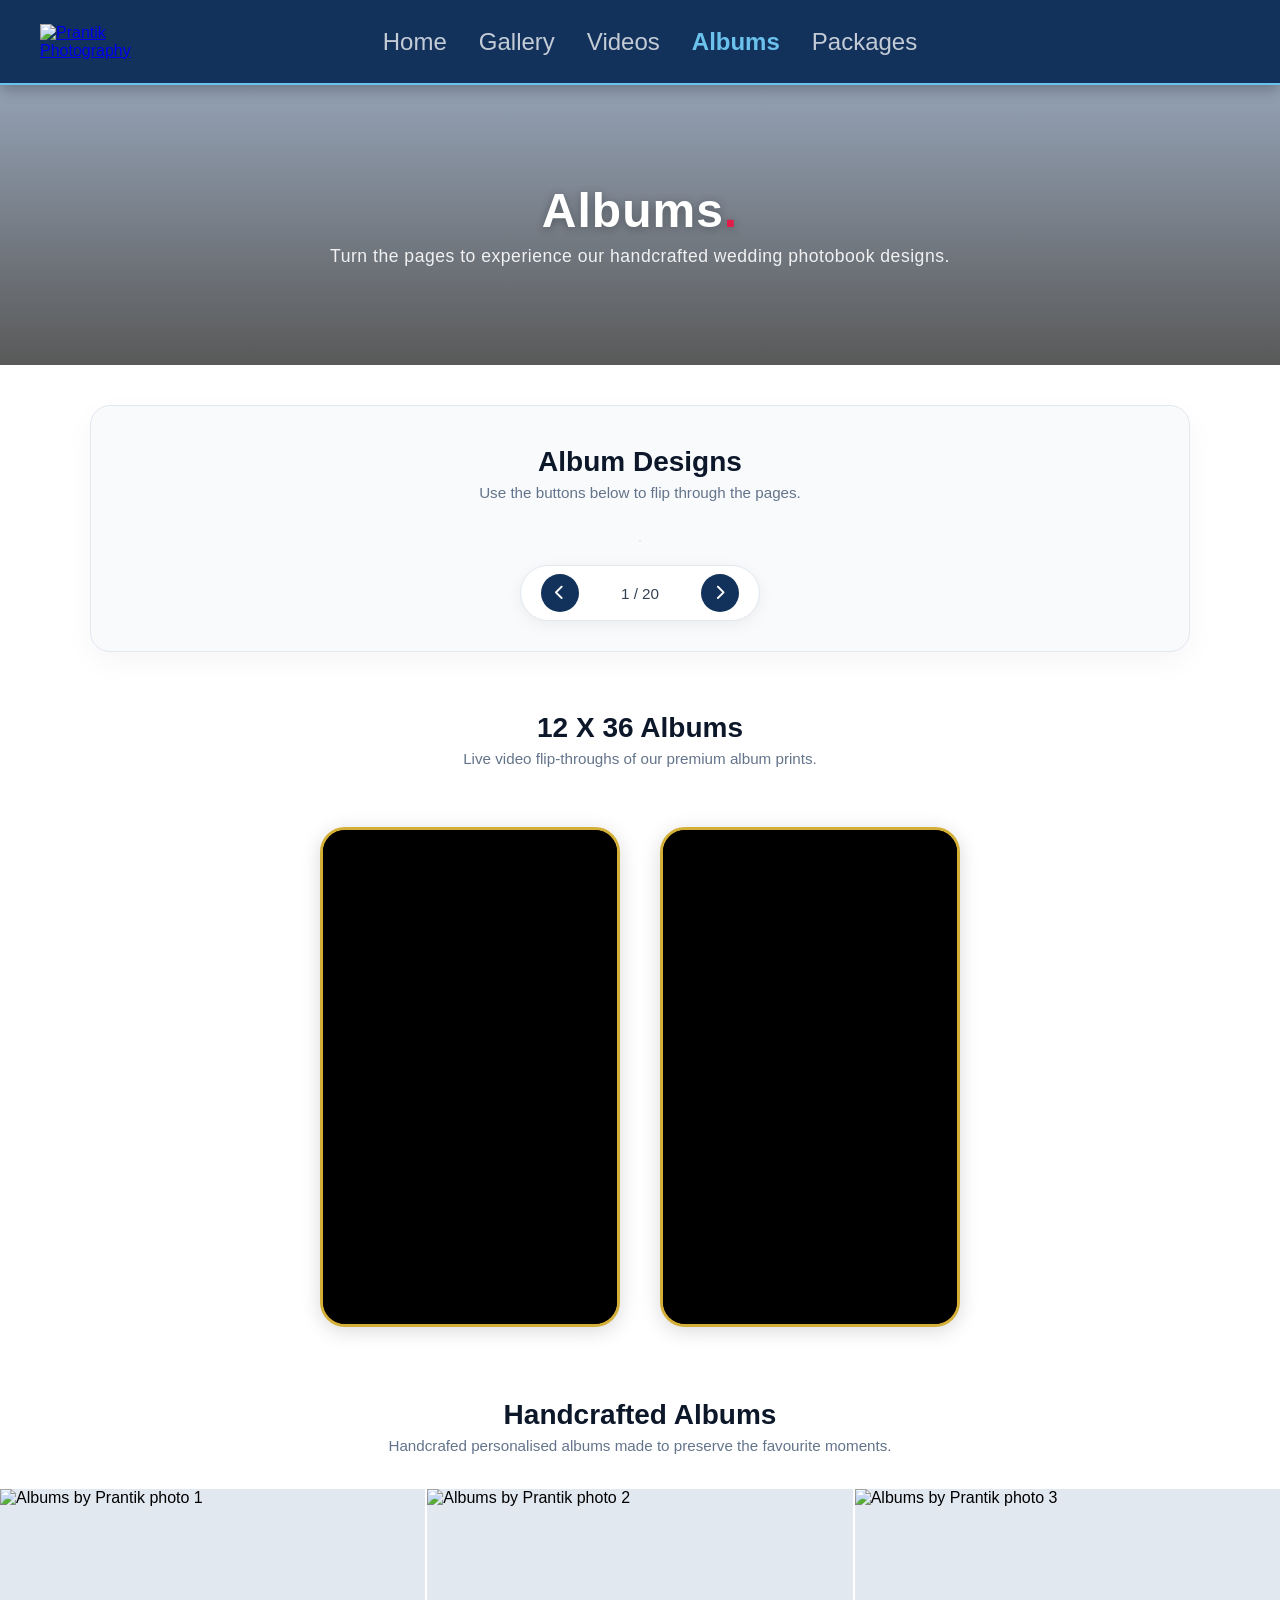
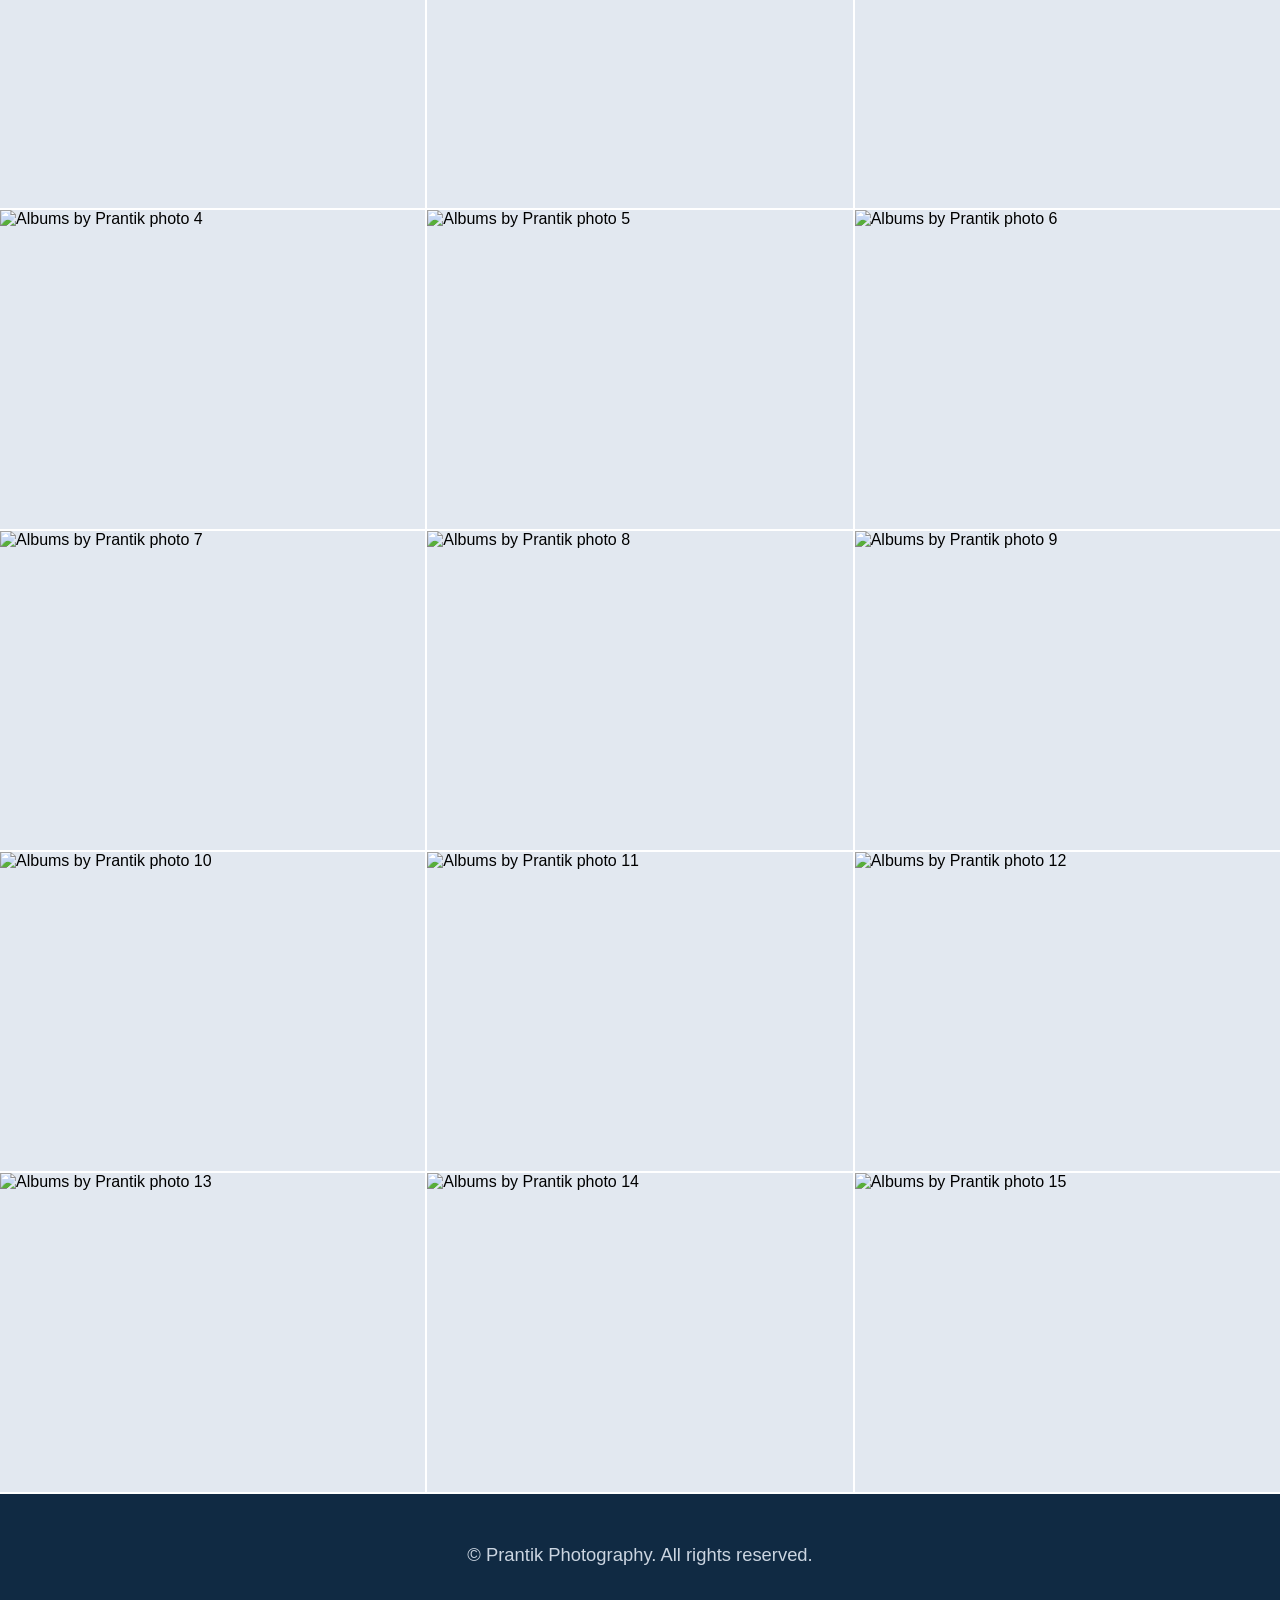
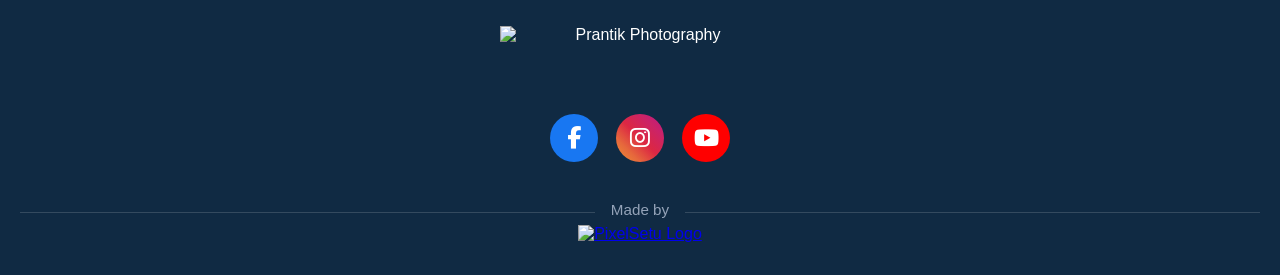
==== albums.html @ 38bc2f65 "Add files via upload" ====
<!DOCTYPE html>
<html lang="en">

<head>
    <meta charset="UTF-8">
    <meta name="viewport" content="width=device-width, initial-scale=1.0">

    <!-- Chrome, Firefox OS and Opera Theme Color -->
    <meta name="theme-color" content="#12315b">

    <!-- Safari / iOS Status Bar Theme Color -->
    <meta name="apple-mobile-web-app-status-bar-style" content="black-translucent">

    <title>Albums - Prantik Photography</title>

    <!-- External Stylesheet -->
    <link rel="stylesheet" href="style.css">

    <!-- Font Awesome for Icons -->
    <link rel="stylesheet" href="https://cdnjs.cloudflare.com/ajax/libs/font-awesome/6.5.1/css/all.min.css">

    <!-- SF Pro Display & Text Web Fonts -->
    <link rel="stylesheet" href="https://fonts.cdnfonts.com/css/sf-pro-display">

    <!-- Google Font: Cormorant Garamond -->
    <link rel="preconnect" href="https://fonts.googleapis.com">
    <link rel="preconnect" href="https://fonts.gstatic.com" crossorigin>
    <link href="https://fonts.googleapis.com/css2?family=Cormorant+Garamond:ital,wght@0,400;0,600;1,400;1,600&display=swap" rel="stylesheet">

    <!-- StPageFlip Library for Realistic 3D Page Turn -->
    <script src="https://cdn.jsdelivr.net/npm/page-flip@2.0.7/dist/js/page-flip.browser.js"></script>

    <style>
        /* HERO SECTION FOR ALBUMS PAGE */
        .albums-hero-section {
            position: relative;
            width: 100%;
            height: 280px;
            background: url('https://ik.imagekit.io/2u47biiyv/ppimages/albums-hero.jpg') center center / cover no-repeat;
            display: flex;
            align-items: center;
            justify-content: center;
            text-align: center;
        }

        .albums-hero-overlay {
            position: absolute;
            inset: 0;
            background: linear-gradient(180deg, rgba(18, 49, 91, 0.45) 0%, rgba(0, 0, 0, 0.65) 100%);
            z-index: 1;
        }

        .albums-hero-content {
            position: relative;
            z-index: 2;
            color: #ffffff;
            padding: 0 20px;
        }

        .albums-hero-title {
            font-family: -apple-system, BlinkMacSystemFont, "SF Pro Display", "SF Pro Text", "Segoe UI", Roboto, sans-serif;
            font-size: 3rem;
            font-weight: 600;
            margin: 0 0 8px 0;
            letter-spacing: 1px;
            text-shadow: 0 2px 10px rgba(0, 0, 0, 0.3);
        }

        .albums-hero-title span {
            color: #e11d48;
        }

        .albums-hero-subtitle {
            font-family: -apple-system, BlinkMacSystemFont, 'SF Pro Display', sans-serif;
            font-size: 1.1rem;
            font-weight: 300;
            margin: 0;
            opacity: 0.9;
            letter-spacing: 0.5px;
        }

        /* ALBUMS MAIN PAGE SECTION */
        .albums-page-section {
            width: 100%;
            background-color: #ffffff;
            padding: 40px 24px 2px 24px;
            min-height: calc(100vh - 85px - 280px);
        }

        .albums-page-container {
            max-width: 1100px;
            margin: 0 auto;
        }

        /* SECTION HEADERS */
        .section-subheading {
            text-align: center;
            margin-bottom: 28px;
        }

        .section-subheading h2 {
            font-size: 1.75rem;
            font-weight: 600;
            color: #0d172a;
            margin-bottom: 6px;
        }

        .section-subheading p {
            color: #64748b;
            font-size: 0.95rem;
        }

        /* =========================
           INTERACTIVE 3D FLIPBOOK
        ========================= */
        .flipbook-wrapper {
            width: 100%;
            background-color: #f8fafc;
            border: 1px solid #e2e8f0;
            border-radius: 20px;
            padding: 40px 20px 30px 20px;
            display: flex;
            flex-direction: column;
            align-items: center;
            justify-content: center;
            margin-bottom: 60px;
            box-shadow: 0 10px 30px rgba(0, 0, 0, 0.04);
        }

        .flipbook-container {
            position: relative;
            width: 100%;
            display: flex;
            justify-content: center;
            align-items: center;
        }

        .flip-book {
            box-shadow: 0 18px 40px rgba(0, 0, 0, 0.22), 0 0 0 1px rgba(0, 0, 0, 0.06);
            background: #ffffff;
            border-radius: 4px;
            overflow: hidden;
        }

        .page {
            background-color: #ffffff;
            overflow: hidden;
            display: flex;
            align-items: center;
            justify-content: center;
        }

        /* Two consecutive .page elements share this one image as an open spread. */
        .spread-half {
            width: 100%;
            height: 100%;
            background-repeat: no-repeat;
            background-size: 200% 100%;
            user-select: none;
            -webkit-user-drag: none;
            display: block;
        }

        .spread-half--left {
            background-position: left center;
        }

        .spread-half--right {
            background-position: right center;
        }

        /* Center Book Spine Shadow */
        .page.--right {
            box-shadow: inset 16px 0 20px -10px rgba(0, 0, 0, 0.25);
        }

        .page.--left {
            box-shadow: inset -16px 0 20px -10px rgba(0, 0, 0, 0.25);
        }

        /* Controls Bar */
        .flipbook-controls {
            margin-top: 24px;
            display: flex;
            align-items: center;
            gap: 16px;
            background-color: #ffffff;
            padding: 8px 20px;
            border-radius: 50px;
            box-shadow: 0 4px 15px rgba(0, 0, 0, 0.06);
            border: 1px solid #e2e8f0;
        }

        .flip-btn {
            background-color: #12315b;
            color: #ffffff;
            border: none;
            width: 38px;
            height: 38px;
            border-radius: 50%;
            display: flex;
            align-items: center;
            justify-content: center;
            font-size: 0.95rem;
            cursor: pointer;
            transition: all 0.25s ease;
        }

        .flip-btn:hover {
            background-color: #1a427a;
            transform: scale(1.06);
        }

        .page-counter {
            font-family: -apple-system, BlinkMacSystemFont, "SF Pro Text", sans-serif;
            font-size: 0.95rem;
            font-weight: 500;
            color: #334155;
            min-width: 90px;
            text-align: center;
        }

        .flip-hint {
            margin-top: 10px;
            font-family: -apple-system, BlinkMacSystemFont, "SF Pro Text", sans-serif;
            font-size: 0.85rem;
            color: #94a3b8;
            letter-spacing: 0.3px;
        }

        /* =========================
           SHORTS SHOWCASE GRID
        ========================= */
        .shorts-container {
            max-width: 850px;
            margin: 0 auto;
        }

        /* Keep each heading block centered between the content above and below it. */
        .flipbook-wrapper .section-subheading {
            margin-bottom: 40px;
        }

        .shorts-container .section-subheading {
            margin-bottom: 60px;
        }

        .shorts-grid {
            display: grid;
            grid-template-columns: repeat(2, 300px);
            gap: 40px;
            justify-content: center;
            justify-items: center;
        }

        .shorts-card {
            background-color: #000000;
            border: 3px solid #d4af37;
            border-radius: 25px;
            height: 500px;
            width: 300px;
            overflow: hidden;
            box-shadow: 0 4px 20px rgba(0, 0, 0, 0.15);
            display: flex;
            flex-direction: column;
        }

        .shorts-embed-wrapper {
            position: relative;
            width: 100%;
            padding-top: 177.77%; /* 9:16 Aspect Ratio */
            background-color: #000000;
        }

        .shorts-embed-wrapper iframe {
            position: absolute;
            top: 0;
            left: 0;
            width: 100%;
            height: 100%;
            border: 0;
            transform: scale(1);
            transform-origin: center;
        }

        .shorts-info {
            padding: 16px 20px;
            background-color: #12315b;
            color: #ffffff;
            text-align: center;
        }

        .shorts-info h3 {
            font-size: 1.15rem;
            font-weight: 600;
            margin-bottom: 4px;
            color: #ffffff;
        }

        .shorts-info p {
            font-size: 0.9rem;
            color: rgba(255, 255, 255, 0.75);
            margin: 0;
        }

        /* =========================
           ALBUM PHOTO GALLERY
        ========================= */
        .album-gallery-section {
            width: 100vw;
            margin: 72px calc(50% - 50vw) 0;
        }

        .album-gallery-section .section-subheading {
            margin-bottom: 35px;
        }

        .album-gallery-grid {
            display: grid;
            grid-template-columns: repeat(3, minmax(0, 1fr));
            gap: 2px;
        }

        .album-gallery-item {
            aspect-ratio: 4 / 3;
            overflow: hidden;
            background: #e2e8f0;
        }

        .album-gallery-item img {
            display: block;
            width: 100%;
            height: 100%;
            object-fit: cover;
            transition: transform 0.3s ease;
        }

        .album-gallery-item:hover img {
            transform: scale(1.04);
        }

        /* MOBILE RESPONSIVE */
        @media (max-width: 600px) {
            .albums-hero-section {
                height: 160px;
            }

            .albums-hero-title {
                font-size: 2.2rem;
            }

            .albums-hero-subtitle {
                font-size: 0.95rem;
            }

            .albums-page-section {
                padding: 20px 12px 2px 12px;
            }

            .flipbook-wrapper {
                padding: 24px 8px 20px 8px;
                margin-bottom: 40px;
            }

            .flipbook-wrapper .section-subheading {
                margin-bottom: 24px;
            }

            .section-subheading h2 {
                font-size: 1.4rem;
            }

            .shorts-grid {
                grid-template-columns: repeat(2, minmax(0, 1fr));
                gap: 12px;
            }

            .shorts-card {
                width: 100%;
                height: auto;
            }

            .shorts-container .section-subheading {
                margin-bottom: 40px;
            }

            .album-gallery-section {
                margin-top: 48px;
            }

            .album-gallery-section .section-subheading {
                margin-bottom: 48px;
            }

            .album-gallery-grid {
                grid-template-columns: repeat(2, minmax(0, 1fr));
                gap: 2px;
            }

            .album-gallery-item:nth-child(15) {
                display: none;
            }
        }
    </style>
</head>

<body>

    <!-- =========================
         TOP BAR
    ========================= -->

    <header class="top-bar">
        <div class="top-bar-content">
            <a href="index.html">
                <img src="https://ik.imagekit.io/2u47biiyv/ppimages/logo.png" alt="Prantik Photography" class="top-logo">
            </a>

            <nav class="nav-links">
                <a href="index.html" class="nav-item">Home</a>
                <a href="gallery.html" class="nav-item">Gallery</a>
                <a href="videos.html" class="nav-item">Videos</a>
                <a href="albums.html" class="nav-item active">Albums</a>
                <a href="packages.html" class="nav-item">Packages</a>
            </nav>
        </div>
    </header>


    <!-- =========================
         ALBUMS HERO SECTION
    ========================= -->

    <section class="albums-hero-section">
        <div class="albums-hero-overlay"></div>
        <div class="albums-hero-content">
            <h1 class="albums-hero-title">Albums<span>.</span></h1>
            <p class="albums-hero-subtitle">Turn the pages to experience our handcrafted wedding photobook designs.</p>
        </div>
    </section>


    <!-- =========================
         ALBUMS PAGE CONTENT
    ========================= -->

    <main class="albums-page-section">
        <div class="albums-page-container">

            <!-- 1. 3D INTERACTIVE FLIPBOOK -->
            <div class="flipbook-wrapper">
                <div class="section-subheading">
                    <h2>Album Designs</h2>
                    <p>Use the buttons below to flip through the pages.</p>
                </div>

                <div class="flipbook-container">
                    <div id="flipbook" class="flip-book">

                        <!-- Spread pages are created in pairs by the script below. -->

                    </div>
                </div>

                <!-- Flip Controls -->
                <div class="flipbook-controls">
                    <button id="prevBtn" class="flip-btn" aria-label="Previous Page">
                        <i class="fas fa-chevron-left"></i>
                    </button>
                    <span id="pageCounter" class="page-counter">1 / 20</span>
                    <button id="nextBtn" class="flip-btn" aria-label="Next Page">
                        <i class="fas fa-chevron-right"></i>
                    </button>
                </div>
            </div>


            <!-- 2. YOUTUBE SHORTS SHOWCASE -->
            <div class="shorts-container">
                <div class="section-subheading">
                    <h2>12 X 36 Albums</h2>
                    <p>Live video flip-throughs of our premium album prints.</p>
                </div>

                <div class="shorts-grid">

                    <!-- YouTube Shorts Embed 1 -->
                    <div class="shorts-card">
                        <div class="shorts-embed-wrapper">
                            <iframe src="https://www.youtube.com/embed/CDen4nykiBQ" title="Wedding Album Showcase 1" allow="accelerometer; autoplay; clipboard-write; encrypted-media; gyroscope; picture-in-picture" allowfullscreen></iframe>
                        </div>
                    </div>

                    <!-- YouTube Shorts Embed 2 -->
                    <div class="shorts-card">
                        <div class="shorts-embed-wrapper">
                            <iframe src="https://www.youtube.com/embed/ehAjDp6_5-o" title="Wedding Album Showcase 2" allow="accelerometer; autoplay; clipboard-write; encrypted-media; gyroscope; picture-in-picture" allowfullscreen></iframe>
                        </div>
                    </div>

                </div>
            </div>

            <!-- 3. ALBUM PHOTO GALLERY -->
            <section class="album-gallery-section" aria-labelledby="albumGalleryTitle">
                <div class="section-subheading">
                    <h2 id="albumGalleryTitle">Handcrafted Albums</h2>
                    <p>Handcrafed personalised albums made to preserve the favourite moments.</p>
                </div>

                <div class="album-gallery-grid">
                    <div class="album-gallery-item"><img src="https://ik.imagekit.io/2u47biiyv/ppimages/album1.jpg" alt="Albums by Prantik photo 1" loading="lazy"></div>
                    <div class="album-gallery-item"><img src="https://ik.imagekit.io/2u47biiyv/ppimages/album2.jpg" alt="Albums by Prantik photo 2" loading="lazy"></div>
                    <div class="album-gallery-item"><img src="https://ik.imagekit.io/2u47biiyv/ppimages/album3.jpg" alt="Albums by Prantik photo 3" loading="lazy"></div>
                    <div class="album-gallery-item"><img src="https://ik.imagekit.io/2u47biiyv/ppimages/album4.jpg" alt="Albums by Prantik photo 4" loading="lazy"></div>
                    <div class="album-gallery-item"><img src="https://ik.imagekit.io/2u47biiyv/ppimages/album5.jpg" alt="Albums by Prantik photo 5" loading="lazy"></div>
                    <div class="album-gallery-item"><img src="https://ik.imagekit.io/2u47biiyv/ppimages/album6.jpg" alt="Albums by Prantik photo 6" loading="lazy"></div>
                    <div class="album-gallery-item"><img src="https://ik.imagekit.io/2u47biiyv/ppimages/album7.jpg" alt="Albums by Prantik photo 7" loading="lazy"></div>
                    <div class="album-gallery-item"><img src="https://ik.imagekit.io/2u47biiyv/ppimages/album8.jpg" alt="Albums by Prantik photo 8" loading="lazy"></div>
                    <div class="album-gallery-item"><img src="https://ik.imagekit.io/2u47biiyv/ppimages/album9.jpg" alt="Albums by Prantik photo 9" loading="lazy"></div>
                    <div class="album-gallery-item"><img src="https://ik.imagekit.io/2u47biiyv/ppimages/album10.jpg" alt="Albums by Prantik photo 10" loading="lazy"></div>
                    <div class="album-gallery-item"><img src="https://ik.imagekit.io/2u47biiyv/ppimages/album11.jpg" alt="Albums by Prantik photo 11" loading="lazy"></div>
                    <div class="album-gallery-item"><img src="https://ik.imagekit.io/2u47biiyv/ppimages/album12.jpg" alt="Albums by Prantik photo 12" loading="lazy"></div>
                    <div class="album-gallery-item"><img src="https://ik.imagekit.io/2u47biiyv/ppimages/album13.jpg" alt="Albums by Prantik photo 13" loading="lazy"></div>
                    <div class="album-gallery-item"><img src="https://ik.imagekit.io/2u47biiyv/ppimages/album14.jpg" alt="Albums by Prantik photo 14" loading="lazy"></div>
                    <div class="album-gallery-item"><img src="https://ik.imagekit.io/2u47biiyv/ppimages/album15.jpg" alt="Albums by Prantik photo 15" loading="lazy"></div>
                </div>
            </section>

        </div>
    </main>


    <!-- =========================
         FOOTER SECTION
    ========================= -->

    <footer class="site-footer">
        <p class="footer-copyright">&copy; Prantik Photography. All rights reserved.</p>

        <img src="https://ik.imagekit.io/2u47biiyv/ppimages/logo.png" alt="Prantik Photography" class="footer-logo">

        <div class="footer-socials">
            <a href="https://www.facebook.com/prantik2022" class="social-icon facebook" target="_blank" rel="noopener noreferrer">
                <i class="fab fa-facebook-f"></i>
            </a>
            <a href="https://www.instagram.com/prantik.photography" class="social-icon instagram" target="_blank" rel="noopener noreferrer">
                <i class="fab fa-instagram"></i>
            </a>
            <a href="https://youtube.com/@prantikphotography" class="social-icon youtube" target="_blank" rel="noopener noreferrer">
                <i class="fab fa-youtube"></i>
            </a>
        </div>

        <div class="pixelsetu-credit">
            <span class="credit-text">Made by</span>
            <a href="https://pixelsetu.com" target="_blank" rel="noopener noreferrer">
                <img src="https://ik.imagekit.io/2u47biiyv/ppimages/pixelsetu-logo.png" alt="PixelSetu Logo" class="credit-logo">
            </a>
        </div>
    </footer>


    <!-- =========================
         PAGE FLIP SCRIPT (FULL SPREAD START)
    ========================= -->

    <script>
        document.addEventListener('DOMContentLoaded', () => {
            const flipBookElement = document.getElementById('flipbook');
            const prevBtn = document.getElementById('prevBtn');
            const nextBtn = document.getElementById('nextBtn');
            const pageCounter = document.getElementById('pageCounter');
            const albumImages = Array.from({ length: 20 }, (_, index) =>
                `https://ik.imagekit.io/2u47biiyv/ppimages/album-page${index + 1}.jpg`
            );

            // Each panoramic image becomes two physical flip-book pages. The shared
            // 200%-wide background preserves the image as one uninterrupted spread.
            albumImages.forEach((imagePath, index) => {
                ['left', 'right'].forEach((side) => {
                    const page = document.createElement('div');
                    page.className = 'page';
                    page.dataset.density = 'hard';
                    page.setAttribute('aria-label', `Album spread ${index + 1}, ${side} page`);

                    const half = document.createElement('div');
                    half.className = `spread-half spread-half--${side}`;
                    half.style.backgroundImage = `url('${imagePath}')`;
                    page.appendChild(half);
                    flipBookElement.appendChild(page);
                });
            });

            // Responsive sizing for album pages
            const isMobile = window.innerWidth <= 600;
            // In landscape mode PageFlip shows two pages, so mobile pages use half
            // the available width to keep the complete open spread on screen.
            const singlePageWidth = isMobile
                ? Math.floor((window.innerWidth - 56) / 2)
                : 480;
            // Source spreads are 3:1, so each half is 3:2 and fits without cropping.
            const singlePageHeight = Math.round(singlePageWidth / 1.5);

            const pageFlip = new St.PageFlip(flipBookElement, {
                width: singlePageWidth,
                height: singlePageHeight,
                size: 'stretch',
                minWidth: isMobile ? 130 : 260,
                maxWidth: 550,
                minHeight: isMobile ? 87 : 173,
                maxHeight: 367,
                drawShadow: true,
                flippingTime: 650,
                usePortrait: false, // Disables single cover portrait mode so it stays in full 2-page spread
                startZIndex: 0,
                autoSize: true,
                maxShadowOpacity: 0.45,
                showCover: false, // Starts directly in open full spread view without white cover
                mobileScrollSupport: false,
                swipeDistance: 15 // Very responsive touch/drag
            });

            // Load 40 physical pages: two halves for each of the 20 spreads.
            pageFlip.loadFromHTML(document.querySelectorAll('.page'));

            // Page Counter Updater
            function updateCounter() {
                const currentPageIndex = pageFlip.getCurrentPageIndex();
                
                if (pageFlip.getOrientation() === 'landscape') {
                    const currentSpread = Math.floor(currentPageIndex / 2) + 1;
                    pageCounter.textContent = `${currentSpread} / ${albumImages.length}`;
                } else {
                    pageCounter.textContent = `${Math.floor(currentPageIndex / 2) + 1} / ${albumImages.length}`;
                }
            }

            pageFlip.on('flip', () => updateCounter());
            pageFlip.on('init', () => updateCounter());

            // Controls
            prevBtn.addEventListener('click', () => pageFlip.flipPrev());
            nextBtn.addEventListener('click', () => pageFlip.flipNext());

            // Keyboard navigation
            window.addEventListener('keydown', (e) => {
                if (e.key === 'ArrowRight') pageFlip.flipNext();
                if (e.key === 'ArrowLeft') pageFlip.flipPrev();
            });

            // Top Bar Scroll Effect
            const topBar = document.querySelector('.top-bar');
            window.addEventListener('scroll', () => {
                if (window.scrollY > 20) {
                    topBar.classList.add('scrolled');
                } else {
                    topBar.classList.remove('scrolled');
                }
            });
        });
    </script>
</body>

</html>
---- style.css ----
/* Local Custom Bengali Font Import */
@font-face {
    font-family: 'mayukh';
    src: url('[data-uri]...') format('woff2');
    font-weight: normal;
    font-style: normal;
    font-display: swap;
}

* {
    margin: 0;
    padding: 0;
    box-sizing: border-box;
}

body {
    background: #ffffff;
    font-family: -apple-system, BlinkMacSystemFont, 'SF Pro Display', 'SF Pro Text', 'Helvetica Neue', Helvetica, Arial, sans-serif;
    -webkit-font-smoothing: antialiased;
    -moz-osx-font-smoothing: grayscale;
}

/* =========================
   TOP BAR (DYNAMIC GLASSMORPHISM)
========================= */

.top-bar {
    width: 100%;
    height: 85px;
    background-color: #12315b;
    backdrop-filter: none;
    -webkit-backdrop-filter: none;
    display: flex;
    align-items: center;
    justify-content: center;
    border-bottom: 2px solid #6bc2ed;
    position: sticky;
    top: 0;
    z-index: 1000;
    box-shadow: 0 4px 15px rgba(0, 0, 0, 0.3);
    transition: background-color 0.2s ease, backdrop-filter 0.2s ease, -webkit-backdrop-filter 0.2s ease, border-color 0.2s ease;
}

.top-bar.scrolled {
    background-color: rgba(18, 49, 91, 0.75);
    backdrop-filter: blur(16px);
    -webkit-backdrop-filter: blur(16px);
    border-bottom-color: #6bc2ed;
    border-bottom-width: 2px;
    box-shadow: 0 4px 20px rgba(0, 0, 0, 0.3);
    transition: background-color 1.5s ease, backdrop-filter 1.5s ease, -webkit-backdrop-filter 1.5s ease, border-color 1.5s ease;
}

.top-bar-content {
    display: flex;
    align-items: center;
    justify-content: flex-start;
    width: 100%;
    padding: 0 40px;
    box-sizing: border-box;
}

.top-logo {
    width: 140px;
    height: auto;
    display: block;
    position: static;
    flex-shrink: 0;
    margin-right: 40px;
}

.nav-links {
    display: flex;
    margin-right: 160px;
    align-items: center;
    justify-content: center;
    flex: 1;
    gap: 32px;
}

.nav-item {
    font-family: -apple-system, BlinkMacSystemFont, "SF Pro Display", "SF Pro Text", "Segoe UI", Roboto, sans-serif;
    color: rgba(255, 255, 255, 0.75);
    font-size: 1.5rem;
    font-weight: 300;
    text-decoration: none;
    -webkit-font-smoothing: antialiased;
    -moz-osx-font-smoothing: grayscale;
    transition: color 0.2s ease, font-weight 0.2s ease, opacity 0.2s ease;
    white-space: nowrap;
}

.nav-item:hover {
    color: #ffffff;
}

.nav-item.active {
    color: #6bc2ed;
    font-weight: 700;
}


/* =========================
   HERO CONTAINER & SECTION
========================= */

.hero-container {
    position: relative;
    width: 100%;
    overflow: hidden;
}

.hero {
    position: relative;
    width: 100%;
    height: 80vh;
    min-height: 350px;
    max-height: 600px;
    overflow: hidden;
    display: flex;
    flex-direction: column;
}


/* =========================
   SLIDES
========================= */

.slides {
    width: 100%;
    height: auto;
    flex: 1;
    min-height: 0;
    display: flex;
    transition: transform 0.8s ease-in-out;
}

.slide {
    min-width: 100%;
    height: 100%;
    position: relative;
    display: flex;
    align-items: center;
    justify-content: center;
}

.slide img {
    width: 100%;
    height: 100%;
    display: block;
    object-fit: cover;
    object-position: center;
}


/* =========================
   DOTS
========================= */

.dots {
    position: absolute;
    bottom: calc(100% + 15px);
    left: 50%;
    transform: translateX(-50%);
    display: flex;
    gap: 12px;
    z-index: 30;
}

.dot {
    width: 10px;
    height: 10px;
    border-radius: 50%;
    background: rgba(255, 255, 255, 0.6);
    cursor: pointer;
    transition: all 0.3s ease;
}

.dot.active {
    width: 25px;
    border-radius: 10px;
    background: white;
}


/* =========================
   MESSAGE BAR (GLASSMORPHISM OVERLAY)
========================= */

.message-bar {
    position: relative;
    width: 100%;
    flex-shrink: 0;
    z-index: 20;
    isolation: isolate;
    overflow: visible;
    background-color: rgba(18, 62, 47, 0.663);
    backdrop-filter: blur(10px);
    -webkit-backdrop-filter: blur(10px);
    display: flex;
    align-items: center;
    justify-content: space-between;
    padding: 20px 32px;
    border-top: 1px solid rgba(255, 255, 255, 0.3);
}

.message-reflection {
    position: absolute;
    inset: 0;
    z-index: 0;
    overflow: hidden;
}

.message-reflection-track {
    display: flex;
    width: 100%;
    height: 100%;
    transition: transform 0.8s ease-in-out;
}

.message-reflection-track img {
    min-width: 100%;
    height: 100%;
    object-fit: cover;
    object-position: center bottom;
    filter: blur(18px);
    opacity: 0.48;
    transform: scale(1.08);
}

.message-text,
.whatsapp-btn {
    position: relative;
    z-index: 1;
}

.message-text {
    color: #ffffff;
    font-size: 2.0rem;
    text-shadow: 2px 2px 7px #00000044;
    font-weight: 500;
}

.whatsapp-btn {
    display: inline-flex;
    align-items: center;
    gap: 12px;
    background-color: rgba(134, 239, 172, 0.85);
    backdrop-filter: blur(4px);
    -webkit-backdrop-filter: blur(4px);
    color: #14532d;
    padding: 14px 28px;
    border-radius: 50px;
    text-decoration: none;
    font-weight: 500;
    font-size: 1.8rem;
    box-shadow: 0 4px 15px rgba(0, 0, 0, 0.15);
    transition: all 0.2s ease-in-out;
}

.whatsapp-btn:hover {
    opacity: 0.9;
    box-shadow: 0 6px 20px rgba(0, 0, 0, 0.2);
    transform: translateY(-2px);
}

.whatsapp-btn i {
    font-size: 2.0rem;
    color: #14532d;
}


/* =========================
   FOUNDER PROFILE SECTION
========================= */

.profile-section {
    width: 100%;
    background-color: #d8f3f6;
    padding: 60px 20px 0px 20px;
    display: flex;
    justify-content: center;
    align-items: center;
    position: relative;
    box-shadow: inset 0 -20px 20px -15px rgba(0, 0, 0, 0.171);
}

.profile-card {
    max-width: 480px;
    width: 100%;
    text-align: center;
    display: flex;
    flex-direction: column;
    align-items: center;
}

.image-wrapper {
    width: 280px;
    height: 300px;
    border-radius: 36px;
    border: 7px solid #ffffff;
    overflow: hidden;
    box-shadow: 0 12px 30px rgba(31, 58, 68, 0.18);
    margin-bottom: 24px;
}

.image-wrapper img {
    width: 100%;
    height: 100%;
    object-fit: cover;
    object-position: center;
    display: block;
}

.profile-name {
    font-size: 2.2rem;
    font-weight: 700;
    color: #0d172a;
    margin-bottom: 6px;
    letter-spacing: -0.5px;
}

.profile-title {
    font-size: 1.25rem;
    color: #97a1ae;
    font-weight: 400;
    margin-bottom: 24px;
}

.quote-icon {
    font-size: 4rem;
    color: #b0bec5;
    margin-bottom: 18px;
    opacity: 0.75;
    display: block;
}

.profile-quote {
    font-size: 1.25rem;
    line-height: 1.5;
    color: #1e293b;
    font-weight: 400;
    max-width: 420px;
    margin-bottom: 25px;
}

.learn-more-btn {
    display: inline-block;
    background-color: transparent;
    color: #0d172a;
    border: 1.5px solid #0d172a;
    padding: 10px 32px;
    border-radius: 50px;
    text-decoration: none;
    font-size: 1.1rem;
    font-weight: 400;
    margin-bottom: 30px;
    transition: all 0.3s ease;
}

.learn-more-btn:hover {
    background-color: rgba(13, 23, 42, 0.08);
    transform: translateY(-2px);
}


/* =========================
   FEATURED WORKS SECTION
========================= */

.featured-section {
    position: relative;
    width: 100%;
    background-color: #ffffff;
    padding: 60px 24px 0px 24px;
}

.featured-header {
    max-width: 1200px;
    margin: 0 auto 30px auto;
    text-align: center;
}

.featured-title {
    font-size: 2.8rem;
    font-weight: 700;
    color: #0d172a;
    letter-spacing: -0.5px;
    margin-top: -30px;
    margin-bottom: 8px;
}

.featured-title span {
    color: #e11d48;
}

.featured-subtitle {
    font-size: 1.2rem;
    color: #64748b;
    line-height: 1.5;
    max-width: 600px;
    margin: 0 auto;
}

.grid-wrapper {
    position: relative;
    max-width: 1200px;
    max-height: 650px;
    margin: 0 auto;
    overflow: hidden;
}

.grid-gradient-overlay {
    position: absolute;
    bottom: 0;
    left: 50%;
    transform: translateX(-50%);
    width: 100vw;
    height: 180px;
    background: linear-gradient(to top, rgba(0, 0, 0, 0.95) 0%, rgba(0, 0, 0, 0.6) 50%, rgba(0, 0, 0, 0) 100%);
    z-index: 10;
    pointer-events: none;
}

.featured-grid {
    display: grid;
    grid-template-columns: 1fr 1fr 1fr;
    gap: 16px;
}

.grid-column {
    display: flex;
    flex-direction: column;
    gap: 16px;
}

.work-item {
    position: relative;
    width: 100%;
    border-radius: 12px;
    overflow: hidden;
}

.work-item img {
    width: 100%;
    height: auto;
    display: block;
    object-fit: cover;
    transition: transform 0.4s ease;
}

.work-item:hover img {
    transform: scale(1.03);
}

.see-more-container {
    position: absolute;
    bottom: 25px;
    left: 50%;
    transform: translateX(-50%);
    z-index: 20;
    text-align: center;
    width: 100%;
}

.see-more-btn {
    display: inline-block;
    background-color: transparent;
    color: #ffffff;
    border: 1.5px solid #ffffff;
    padding: 10px 32px;
    border-radius: 50px;
    text-decoration: none;
    font-size: 1.1rem;
    font-weight: 400;
    transition: all 0.3s ease;
}

.see-more-btn:hover {
    background-color: rgba(255, 255, 255, 0.15);
    transform: translateY(-2px);
}


/* =========================
   COUNTER STATS SECTION
========================= */

.stats-section {
    width: 100%;
    background-color: #ffffff;
    padding: 16px 24px 17px 24px;
}

.stats-container {
    max-width: 1200px;
    margin: 0 auto;
    display: grid;
    grid-template-columns: 1fr 1fr;
    gap: 16px;
}

.stat-card {
    background-color: #d8f3f6;
    border-radius: 12px;
    padding: 40px 20px;
    text-align: center;
    display: flex;
    flex-direction: column;
    justify-content: center;
    align-items: center;
}

.stat-number {
    font-size: 3.5rem;
    font-weight: 800;
    color: #0d172a;
    line-height: 1;
    margin-bottom: 12px;
}

.stat-label {
    font-size: 1.25rem;
    color: #0d172a;
    font-weight: 500;
    line-height: 1.3;
}


/* =========================
   DIGITAL INVITATION SECTION
========================= */

.invitation-section {
    width: 100%;
    background-color: #133454;
    position: relative;
    padding: 60px 0px 80px 24px;
    overflow: hidden;
    box-shadow: inset 0 20px 20px -15px rgba(0, 0, 0, 0.35);
}

.invitation-container {
    max-width: 100%;
    margin: 0 0 0 auto;
    position: relative;
    z-index: 5;
}

.invitation-grid {
    display: grid;
    grid-template-columns: 1fr 1fr;
    gap: 40px;
    align-items: center;
    margin-bottom: 0px;
}

.invitation-text-content {
    color: #ffffff;
    padding-left: max(0px, calc((100vw - 1100px) / 2));
}

.invitation-title {
    font-size: 3.6rem;
    font-weight: 700;
    line-height: 1.1;
    letter-spacing: 0px;
    margin-bottom: 16px;
}

.invitation-title span {
    color: #e11d48;
}

.invitation-price {
    font-size: 1.4rem;
    color: #94a3b8;
    font-weight: 400;
    margin-bottom: 28px;
}

.invitation-buttons {
    display: flex;
    align-items: center;
    justify-content: flex-start;
    gap: 16px;
    position: relative;
    z-index: 10;
}

.invitation-btn-filled {
    display: inline-flex;
    align-items: center;
    justify-content: center;
    background-color: #2563eb;
    color: #ffffff;
    border: 1.5px solid #2563eb;
    padding: 11px 32px;
    border-radius: 50px;
    text-decoration: none;
    font-size: 1.1rem;
    font-weight: 500;
    box-shadow: 0 6px 18px rgba(37, 99, 235, 0.3);
    transition: all 0.3s ease;
}

.invitation-btn-filled:hover {
    background-color: #1d4ed8;
    border-color: #1d4ed8;
    transform: translateY(-2px);
}

.invitation-btn-outline {
    display: inline-flex;
    align-items: center;
    justify-content: center;
    background-color: transparent;
    color: #ffffff;
    border: 1.5px solid #ffffff;
    padding: 11px 32px;
    border-radius: 50px;
    text-decoration: none;
    font-size: 1.1rem;
    font-weight: 400;
    transition: all 0.3s ease;
}

.invitation-btn-outline:hover {
    background-color: rgba(255, 255, 255, 0.12);
    transform: translateY(-2px);
}

.invitation-video-wrapper {
    position: relative;
    width: 100%;
    max-width: 380px;
    margin-left: auto;
    margin-right: 0px;
    aspect-ratio: 9 / 16;
    border-radius: 30px 0px 0px 30px;
    border: 3.5px solid #facc15;
    border-right: none;
    overflow: hidden;
    box-shadow: -8px 16px 36px rgba(0, 0, 0, 0.4);
    cursor: pointer;
    background-color: #000000;
}

.invitation-thumbnail {
    width: 100%;
    height: 100%;
    object-fit: cover;
    display: block;
    filter: brightness(0.75);
    transition: transform 0.4s ease, filter 0.4s ease;
}

.invitation-video-wrapper:hover .invitation-thumbnail {
    transform: scale(1.02);
    filter: brightness(0.85);
}

.invitation-video {
    width: 100%;
    height: 100%;
    object-fit: cover;
    display: none;
}

.play-button-overlay {
    position: absolute;
    top: 50%;
    left: 50%;
    transform: translate(-50%, -50%);
    width: 72px;
    height: 72px;
    border-radius: 50%;
    background: rgba(255, 255, 255, 0.25);
    backdrop-filter: blur(8px);
    -webkit-backdrop-filter: blur(8px);
    border: 2px solid #ffffff;
    display: flex;
    align-items: center;
    justify-content: center;
    color: #ffffff;
    font-size: 1.8rem;
    padding-left: 4px;
    transition: all 0.3s ease;
    box-shadow: 0 0 20px rgba(0, 0, 0, 0.3);
    animation: pulsePlay 2s infinite;
}

.invitation-video-wrapper:hover .play-button-overlay {
    transform: translate(-50%, -50%) scale(1.1);
    background: rgba(255, 255, 255, 0.4);
}

@keyframes pulsePlay {
    0% {
        box-shadow: 0 0 0 0 rgba(255, 255, 255, 0.5);
    }

    70% {
        box-shadow: 0 0 0 18px rgba(255, 255, 255, 0);
    }

    100% {
        box-shadow: 0 0 0 0 rgba(255, 255, 255, 0);
    }
}

.invitation-leaf-bg {
    position: absolute;
    left: -30px;
    bottom: 40px;
    width: 240px;
    height: auto;
    pointer-events: none;
    z-index: 1;
    opacity: 0.9;
}

.invitation-alpona-bottom {
    width: 100%;
    height: 35px;
    background: url('https://ik.imagekit.io/2u47biiyv/ppimages/alpona-pattern.png') repeat-x center bottom;
    background-size: contain;
    position: absolute;
    bottom: 12px;
    left: 0;
    opacity: 0.4;
}


/* =========================
   ALBUMS SECTION
========================= */

.albums-section {
    width: 100%;
    height: auto;
    background-color: #d8f3f6;
    padding: 60px 0px 0px 0px;
    position: relative;
    overflow: hidden;
    text-align: center;
    display: flex;
    flex-direction: column;
    align-items: center;
    box-shadow: inset 0 -20px 20px -15px rgba(0, 0, 0, 0.3);
}

.albums-header {
    max-width: 600px;
    margin: 0 auto 30px auto;
    padding: 0 20px;
    display: flex;
    flex-direction: column;
    align-items: center;
}

.albums-title {
    font-size: 3.2rem;
    font-weight: 700;
    color: #0d172a;
    letter-spacing: -0.5px;
    line-height: 1.1;
    margin-bottom: 8px;
}

.albums-title span {
    color: #e11d48;
}

.albums-subtitle {
    font-family: 'Cormorant Garamond', Georgia, serif;
    font-size: 3.0rem;
    font-weight: 550;
    font-style: italic;
    color: #0d172a;
    margin-bottom: 24px;
}

.albums-subtitle span {
    color: #2563eb;
    font-style: italic;
}

.albums-order-btn {
    display: inline-block;
    background-color: transparent;
    color: #0d172a;
    border: 1.5px solid #0d172a;
    padding: 10px 36px;
    border-radius: 50px;
    text-decoration: none;
    font-size: 1.1rem;
    font-weight: 500;
    transition: all 0.3s ease;
    margin-top: 16px;
    margin-bottom: 28px;
}

.albums-order-btn:hover {
    background-color: rgba(13, 23, 42, 0.08);
    transform: translateY(-2px);
}

.albums-features {
    display: flex;
    flex-direction: column;
    align-items: flex-start;
    gap: 14px;
    margin-bottom: 48px;
    text-align: left;
}

.feature-item {
    display: flex;
    align-items: center;
    gap: 10px;
    font-size: 1.2rem;
    font-weight: 500;
    color: #0d172a;
}

.feature-item i {
    font-size: 1.25rem;
    color: #0d172a;
}

.albums-carousel-container {
    width: 100%;
    overflow-x: auto;
    position: relative;
    margin-top: -20px;
    margin-bottom: 40px;
    scroll-behavior: smooth;
    scroll-snap-type: x mandatory;
    -ms-overflow-style: none;
    scrollbar-width: none;
}

.albums-carousel-container::-webkit-scrollbar {
    display: none;
}

.albums-carousel-track {
    display: flex;
    gap: 16px;
    width: max-content;
    padding: 0 calc(50vw - 130px);
}

.albums-carousel-track:hover {
    animation-play-state: paused;
}

.album-card {
    width: 260px;
    height: 280px;
    flex-shrink: 0;
    border-radius: 20px;
    overflow: hidden;
    background-color: #262626;
    border: 2px solid #95c1cf;
    scroll-snap-align: center;
}

.album-card img {
    width: 100%;
    height: 100%;
    object-fit: cover;
    display: block;
}


/* =========================
   WEDDING FILM VIDEO BANNER SECTION
========================= */

.wedding-film-section {
    position: relative;
    width: 100%;
    height: 80vh;
    min-height: 520px;
    max-height: 750px;
    overflow: hidden;
    background-color: #000000;
}

.wedding-film-bg-video {
    width: 100%;
    height: 100%;
    object-fit: cover;
    object-position: center;
    display: block;
}

.wedding-film-overlay {
    position: absolute;
    inset: 0;
    background: linear-gradient(to top, rgba(0, 0, 0, 0.88) 0%, rgba(0, 0, 0, 0.35) 45%, rgba(0, 0, 0, 0.1) 100%);
    display: flex;
    flex-direction: column;
    justify-content: flex-end;
    align-items: center;
    padding: 0px 20px 60px 20px;
    text-align: center;
    z-index: 2;
}

.wedding-film-subtitle {
    font-size: 1.8rem;
    font-weight: 300;
    color: #ffffff;
    margin-bottom: 6px;
    text-shadow: 0 2px 8px rgba(0, 0, 0, 0);
    letter-spacing: -0.2px;
}

.wedding-film-title {
    font-family: 'Cormorant Garamond', Georgia, serif;
    font-style: italic;
    font-size: 2.8rem;
    font-weight: 700;
    color: #ffffff;
    margin-bottom: 24px;
    text-shadow: 0 2px 10px rgba(0, 0, 0, 0);
    letter-spacing: -0.5px;
    line-height: 1.1;
}

.youtube-watch-btn {
    display: inline-flex;
    align-items: center;
    justify-content: center;
    gap: 10px;
    background-color: rgba(0, 0, 0, 0);
    backdrop-filter: blur(8px);
    -webkit-backdrop-filter: blur(8px);
    color: #ffffff;
    border: 1.5px solid #ffffff;
    padding: 12px 32px;
    border-radius: 50px;
    text-decoration: none;
    font-size: 1.15rem;
    font-weight: 500;
    transition: all 0.3s ease;
    box-shadow: 0 4px 15px rgba(0, 0, 0, 0);
}

.yt-logo-img {
    height: 20px;
    width: auto;
    display: inline-block;
    vertical-align: middle;
}

.youtube-watch-btn:hover {
    background-color: rgba(255, 255, 255, 0.2);
    transform: translateY(-2px);
    box-shadow: 0 6px 20px rgba(0, 0, 0, 0.4);
}


/* =========================
   CAMERA HAND BANNER SECTION
========================= */

.camera-hand-section {
    width: 100%;
    height: 360px;
    background-color: #ffffff;
    display: flex;
    align-items: center;
    justify-content: space-between;
    padding: 0 0 0 8%;
    overflow: hidden;
    position: relative;
}

.camera-hand-text {
    font-family: 'Li Mayukh Unicode', 'SF Pro Display', sans-serif;
    font-size: 3.2rem;
    line-height: 1.25;
    font-weight: 500;
    background: linear-gradient(135deg, #0052d4 0%, #12315b 100%);
    -webkit-background-clip: text;
    -webkit-text-fill-color: transparent;
    background-clip: text;
    color: transparent;
    white-space: nowrap;
}

.camera-hand-img-wrapper {
    height: 100%;
    display: flex;
    align-items: center;
    justify-content: flex-end;
    padding-left: 20px;
    padding-top: 0;
    padding-bottom: 0;
    padding-right: 0;
    margin: 0;
}

.camera-hand-img-wrapper img {
    height: 100%;
    width: auto;
    object-fit: cover;
    object-position: right center;
    display: block;
}


/* =========================
   PHOTO FRAMES SECTION
========================= */

.photo-frames-section {
    position: relative;
    width: 100%;
    padding: 80px 20px 80px 20px;
    display: flex;
    flex-direction: column;
    align-items: center;
    text-align: center;
    background: url('https://ik.imagekit.io/2u47biiyv/ppimages/frame-bg-desk.jpg') no-repeat center center / cover;
    box-shadow: inset 0 20px 20px -15px rgba(0, 0, 0, 0.4);
}

.frames-title {
    font-size: 3.2rem;
    font-weight: 700;
    color: #ffffff;
    letter-spacing: -0.5px;
    line-height: 1.1;
    margin-bottom: 8px;
    text-shadow: 0 2px 10px rgba(0, 0, 0, 0);
}

.frames-title span {
    color: #e11d48;
}

.frames-subtitle {
    font-family: 'Cormorant Garamond', Georgia, serif;
    font-size: 2.5rem;
    font-style: italic;
    font-weight: 550;
    color: #ffffff;
    margin-bottom: 24px;
    text-shadow: 0 2px 10px rgba(0, 0, 0, 0);
}

.frames-subtitle span {
    color: #ff8e59;
    font-style: italic;
}

.frames-order-btn {
    display: inline-block;
    background-color: rgba(0, 0, 0, 0);
    backdrop-filter: blur(6px);
    -webkit-backdrop-filter: blur(6px);
    color: #ffffff;
    border: 1.5px solid #ffffff;
    padding: 10px 36px;
    border-radius: 50px;
    text-decoration: none;
    font-size: 1.1rem;
    font-weight: 500;
    margin-bottom: 45px;
    transition: all 0.3s ease;
}

.frames-order-btn:hover {
    background-color: rgba(255, 255, 255, 0.25);
    transform: translateY(-2px);
}

.framed-photo-container {
    max-width: 480px;
    width: 100%;
    background-color: #ffffff;
    border: 10px solid #1f120a;
    border-radius: 4px;
    padding: 16px;
    box-shadow: 10px 6px 10px rgba(0, 0, 0, 0.456), inset 0 0 10px rgba(0, 0, 0, 0.217);
    margin: 0 auto;
}

.framed-photo-container img {
    width: 100%;
    height: auto;
    display: block;
    box-shadow: 0 4px 12px rgba(0, 0, 0, 0.2);
}


/* =========================
   CONNECT WITH US (INSTAGRAM) SECTION
========================= */

.instagram-section {
    width: 100%;
    background: linear-gradient(180deg, #d8f3f6 0%, #d8f3f6 50%, #3c6d7c 100%);
    padding: 60px 20px 0px 20px;
    display: flex;
    height: 700px !important;
    flex-direction: column;
    align-items: center;
    text-align: center;
    overflow: hidden;
    position: relative;
    box-sizing: border-box;
}

.instagram-section::after {
    content: '';
    position: absolute;
    inset: 0;
    box-shadow: inset 0 -15px 25px -10px rgba(0, 0, 0, 0.3);
    pointer-events: none;
    z-index: 50;
}

.instagram-title {
    font-size: 2.8rem;
    font-weight: 700;
    letter-spacing: -0.5px;
    margin-bottom: 8px;
    background: linear-gradient(45deg, #f09433 0%, #e6683c 25%, #dc2743 50%, #cc2366 75%, #bc1888 100%);
    -webkit-background-clip: text;
    -webkit-text-fill-color: transparent;
    background-clip: text;
    color: transparent;
}

.instagram-title span {
    color: #e11d48;
}

.instagram-subtitle {
    font-size: 1.25rem;
    color: #475569;
    font-weight: 400;
    margin-bottom: 18px;
}

.phone-mockup-outer {
    position: relative;
    display: inline-block;
    margin-top: 55px;
    pointer-events: auto !important;
}

.phone-mockup-wrapper {
    position: relative;
    width: 320px;
    height: 520px !important;
    background: #ffffff;
    border-radius: 44px !important;
    border: 8px solid #000000 !important;
    box-shadow: 0 10px 35px rgba(0, 0, 0, 0.42);
    display: flex;
    flex-direction: column;
    align-items: center;
    overflow: hidden !important;
    box-sizing: border-box;
}

/* PHONE BEZEL BUTTONS (DESKTOP) */
.phone-button {
    position: absolute;
    background-color: #000000;
    z-index: 5;
}

.phone-button-mute {
    left: -3px;
    /* Changed from -11px */
    top: 75px;
    width: 3px;
    height: 18px;
    border-radius: 3px 0 0 3px;
}

.phone-button-vol-up {
    left: -3px;
    /* Changed from -11px */
    top: 115px;
    width: 3px;
    height: 38px;
    border-radius: 3px 0 0 3px;
}

.phone-button-vol-down {
    left: -3px;
    /* Changed from -11px */
    top: 165px;
    width: 3px;
    height: 38px;
    border-radius: 3px 0 0 3px;
}

.phone-button-power {
    right: -3px;
    /* Changed from -11px */
    top: 125px;
    width: 3px;
    height: 52px;
    border-radius: 0 3px 3px 0;
}

/* STATUS BAR & DYNAMIC ISLAND */
.phone-status-bar {
    width: 100%;
    height: 38px;
    padding: 10px 20px 0 20px;
    display: flex;
    justify-content: space-between;
    align-items: center;
    z-index: 12;
    background: #ffffff;
    color: #000000;
    font-size: 0.85rem;
    font-weight: 600;
    pointer-events: none;
    box-sizing: border-box;
}

.phone-status-icons {
    display: flex;
    align-items: center;
    gap: 6px;
    font-size: 0.8rem;
}

.phone-dynamic-island {
    position: absolute;
    top: 10px;
    left: 50%;
    transform: translateX(-50%);
    width: 72px;
    height: 20px;
    background-color: #050505;
    border-radius: 20px;
    z-index: 15;
    pointer-events: none;
    background-image:
        radial-gradient(circle at 30% 50%, rgba(30, 60, 110, 0.8) 0%, rgba(10, 20, 40, 0.9) 35%, transparent 68%),
        radial-gradient(circle at 72% 50%, rgba(20, 25, 35, 0.9) 0%, rgba(5, 5, 5, 1) 45%, transparent 70%);
    box-shadow: inset 0 0 2px rgba(255, 255, 255, 0.15);
}

/* =========================
   INSTAGRAM PROFILE HEADER
========================= */

.instagram-profile-header {
    width: 100%;
    padding: 8px 18px 0px 18px;
    background: #ffffff;
    box-sizing: border-box;
    display: flex;
    flex-direction: column;
    gap: 10px;
    margin-top: 6px !important;
    z-index: 30;
    pointer-events: auto !important;
}

.profile-info-row {
    display: flex;
    align-items: center;
    gap: 12px;
}

.profile-avatar-ring {
    width: 90px;
    height: 90px;
    border-radius: 50%;
    padding: 3px;
    background: linear-gradient(45deg, #f09433, #e6683c, #dc2743, #cc2366, #bc1888);
    display: flex;
    align-items: center;
    justify-content: center;
    box-sizing: border-box;
    flex-shrink: 0;
}

.profile-avatar {
    width: 100%;
    height: 100%;
    border-radius: 50%;
    object-fit: cover;
    border: 3px solid #ffffff;
}

.profile-text-details {
    display: flex;
    flex-direction: column;
    justify-content: center;
    text-align: left;
}

.profile-username {
    font-size: 1.3rem;
    font-weight: 700;
    color: #000000;
    margin: 0;
    line-height: 1.1;
}

.profile-handle {
    font-size: 0.8rem;
    color: #65676b;
    margin: 2px 0 0 0;
}

.insta-verified-badge {
    width: 18px;
    height: 18px;
    display: inline-block;
    flex-shrink: 0;
    vertical-align: middle;
    margin-bottom: 2px;
}

/* CLICKABLE FOLLOW BUTTON */
.insta-follow-btn {
    width: 100%;
    height: 32px;
    background-color: #0095f6;
    color: #ffffff !important;
    font-size: 0.85rem;
    font-weight: 600;
    border-radius: 8px;
    display: flex;
    align-items: center;
    justify-content: center;
    text-decoration: none;
    transition: background-color 0.2s ease, transform 0.1s ease;
    pointer-events: auto !important;
    cursor: pointer !important;
}

.insta-follow-btn:hover {
    background-color: #1877f2 !important;
}

.insta-follow-btn:active {
    transform: scale(0.98);
}

/* =========================
   INSTAGRAM TAB BAR
========================= */

.instagram-tab-bar {
    width: 100%;
    height: 38px;
    margin-bottom: 5px;
    display: flex;
    align-items: center;
    border-bottom: 1px solid #e2e8f0;
    background: #ffffff;
    margin-top: 8px !important;
}

.instagram-tab-bar .tab-item {
    flex: 1;
    display: flex;
    justify-content: center;
    align-items: center;
    height: 100%;
    color: #8e8e8e;
    font-size: 1.15rem;
    position: relative;
}

.instagram-tab-bar .tab-item.active {
    color: #000000;
}

.instagram-tab-bar .tab-item.active::after {
    content: '';
    position: absolute;
    bottom: -1px;
    left: 50%;
    transform: translateX(-50%);
    width: 50%;
    height: 2px;
    background-color: #000000;
}

/* GRID WRAPPER */
.instagram-grid-wrapper {
    width: 100% !important;
    height: auto !important;
    margin-top: 0 !important;
    margin-bottom: 0 !important;
    padding: 0 !important;
    box-sizing: border-box !important;
    display: flex !important;
    justify-content: center;
    align-items: flex-start;
    overflow: hidden !important;
}

.snapwidget-widget,
.lightwidget-widget {
    width: 100% !important;
    height: 315px !important;
    border: 0 !important;
    overflow: hidden !important;
    pointer-events: none !important;
}

/* =========================
   CONTACT US SECTION
========================= */

.contact-section {
    width: 100%;
    padding: 60px 20px;
    background: linear-gradient(135deg, #e0f2fe 0%, #fae8ff 100%);
    display: flex;
    flex-direction: column;
    align-items: center;
    text-align: center;
}

.contact-title {
    font-size: 2.8rem;
    font-weight: 700;
    color: #000000;
    margin-bottom: 36px;
    letter-spacing: -0.5px;
}

.contact-title span {
    color: #e11d48;
}

.contact-info-list {
    display: flex;
    flex-direction: column;
    align-items: flex-start;
    gap: 10px;
    margin-bottom: 15px;
    text-align: left;
}

.contact-item {
    display: flex;
    align-items: center;
    gap: 18px;
    text-align: left;
}

.contact-icon-circle {
    width: 34px;
    height: 34px;
    border-radius: 50%;
    background-color: #000000;
    color: #ffffff;
    display: flex;
    align-items: center;
    justify-content: center;
    font-size: 1rem;
    flex-shrink: 0;
    margin-top: 5px;
}

.contact-text {
    font-size: 1.35rem;
    font-weight: 500;
    color: #1e293b;
    text-decoration: none;
    word-break: break-word;
    pointer-events: none;
}


/* =========================
   FOOTER SECTION
========================= */

.site-footer {
    width: 100%;
    background-color: #102a43;
    color: #ffffff;
    padding: 50px 20px 30px 20px;
    display: flex;
    flex-direction: column;
    align-items: center;
    text-align: center;
}

.footer-copyright {
    font-size: 1.15rem;
    font-weight: 400;
    color: #cbd5e1;
    margin-bottom: 30px;
}

.footer-logo {
    width: 280px;
    height: auto;
    margin-top: 30px;
    margin-bottom: 70px;
    display: block;
}

.footer-socials {
    display: flex;
    align-items: center;
    justify-content: center;
    gap: 18px;
    margin-bottom: 40px;
}

.social-icon {
    width: 48px;
    height: 48px;
    border-radius: 50%;
    display: flex;
    align-items: center;
    justify-content: center;
    color: #ffffff;
    font-size: 1.4rem;
    text-decoration: none;
    transition: transform 0.3s ease, opacity 0.3s ease;
}

.social-icon:hover {
    transform: translateY(-3px);
    opacity: 0.9;
}

.social-icon.facebook {
    background-color: #1877f2;
}

.social-icon.instagram {
    background: linear-gradient(45deg, #f09433 0%, #e6683c 25%, #dc2743 50%, #cc2366 75%, #bc1888 100%);
}

.social-icon.youtube {
    background-color: #ff0000;
}

.pixelsetu-credit {
    width: 100%;
    max-width: 100%;
    border-top: 1px solid rgba(255, 255, 255, 0.15);
    padding-top: 15px;
    margin-top: 10px;
    position: relative;
    display: flex;
    flex-direction: column;
    align-items: center;
}

.credit-text {
    display: inline-block;
    position: relative;
    top: -27px;
    background-color: #102a43;
    padding: 0 16px;
    font-size: 0.95rem;
    color: #94a3b8;
}

.credit-logo {
    height: 20px;
    width: auto;
    margin-top: -20px;
    display: block;
}


/* =========================
   MOBILE ADJUSTMENTS
========================= */

@media (max-width: 600px) {

    .top-bar {
        height: auto;
    }

    .top-bar-content {
        flex-direction: column;
        align-items: center;
        justify-content: center;
        padding: 8px 10px;
        gap: 6px;
        position: static;
    }

    .top-logo {
        width: 100px;
        position: static;
        margin: 7px auto 13px auto;
    }

    .nav-links {
        display: flex;
        align-items: center;
        justify-content: space-evenly;
        gap: 0;
        width: 100%;
        overflow-x: hidden;
        margin-right: auto;
    }

    .nav-item {
        font-family: system-ui, -apple-system, BlinkMacSystemFont, "SF Pro Display", "SF Pro Text", Roboto, sans-serif;
        font-size: 1.1rem;
        font-weight: 300;
        padding: 0px 4px;
        margin-bottom: 7px;
        letter-spacing: -0.2px;
        -webkit-font-smoothing: antialiased;
        -moz-osx-font-smoothing: grayscale;
    }

    .nav-item:hover {
        color: #ffffff;
    }

    .nav-item.active {
        color: #6bc2ed;
        font-weight: 700;
    }

    .hero {
        height: 35vh;
        min-height: 280px;
    }

    .dots {
        bottom: calc(100% + 10px);
        gap: 10px;
    }

    .dot {
        width: 8px;
        height: 8px;
    }

    .dot.active {
        width: 20px;
    }

    .message-bar {
        padding: 12px 16px;
    }

    .message-text {
        font-size: 1.2rem;
    }

    .whatsapp-btn {
        padding: 8px 14px;
        font-size: 1.0rem;
        gap: 8px;
        box-shadow: 0 2px 10px rgba(0, 0, 0, 0.12);
    }

    .whatsapp-btn i {
        font-size: 1.2rem;
    }

    .profile-section {
        padding: 36px 16px 0px 16px;
    }

    .image-wrapper {
        width: 220px;
        height: 240px;
        border-radius: 28px;
        border-width: 5px;
        margin-bottom: 18px;
    }

    .profile-name {
        font-size: 1.75rem;
    }

    .profile-title {
        font-size: 1.05rem;
        margin-bottom: 18px;
    }

    .quote-icon {
        font-size: 3.5rem;
        margin-bottom: 14px;
    }

    .profile-quote {
        font-size: 1.05rem;
        line-height: 1.45;
        margin-bottom: 20px;
    }

    .learn-more-btn {
        padding: 8px 24px;
        font-size: 0.95rem;
        margin-bottom: 25px;
    }

    .featured-section {
        padding: 35px 12px 0px 12px;
    }

    .featured-title {
        font-size: 2.2rem;
        margin-top: -3px;
        margin-bottom: 8px;
    }

    .featured-subtitle {
        font-size: 1.05rem;
    }

    .grid-wrapper {
        max-height: 780px;
        max-height: 600px;
    }

    .grid-gradient-overlay {
        height: 140px;
    }

    .featured-grid {
        grid-template-columns: 1fr 1fr;
        gap: 10px;
    }

    .grid-column {
        gap: 10px;
    }

    .see-more-container {
        bottom: 18px;
    }

    .see-more-btn {
        padding: 8px 24px;
        font-size: 0.95rem;
    }

    .stats-section {
        padding: 10px 12px 10px 12px;
    }

    .stats-container {
        gap: 10px;
    }

    .stat-card {
        padding: 30px 12px;
        border-radius: 10px;
    }

    .stat-number {
        font-size: 2.4rem;
        margin-bottom: 8px;
    }

    .stat-label {
        font-size: 1.0rem;
    }

    .invitation-section {
        padding: 40px 0px 60px 16px;
    }

    .invitation-grid {
        grid-template-columns: 1fr;
        gap: 28px;
        text-align: center;
        margin-bottom: 0px;
    }

    .invitation-text-content {
        padding-left: 0px;
        padding-right: 16px;
        text-align: center;
    }

    .invitation-title {
        font-size: 2.5rem;
        line-height: 1.2;
    }

    .invitation-price {
        font-size: 1.15rem;
        margin-bottom: 20px;
    }

    .invitation-buttons {
        justify-content: center;
    }

    .invitation-video-wrapper {
        max-width: 280px;
        border-radius: 30px 0px 0px 30px;
        border-width: 3px;
        border-right: none;
    }

    .play-button-overlay {
        width: 56px;
        height: 56px;
        font-size: 1.4rem;
    }

    .invitation-leaf-bg {
        width: 140px;
        left: -40px;
        bottom: 80px;
    }

    .invitation-btn-filled,
    .invitation-btn-outline {
        padding: 10px 24px;
        font-size: 0.95rem;
    }

    .invitation-alpona-bottom {
        bottom: 8px;
    }

    .albums-section {
        padding: 40px 0px 0px 0px;
        box-shadow: inset 0 -20px 25px -15px rgba(0, 0, 0, 0.489);
    }

    .albums-title {
        font-size: 2.5rem;
        line-height: 1.0;
        margin-bottom: 2px !important;
    }

    .albums-subtitle {
        font-size: 2.3rem;
        line-height: 1.1;
        margin-top: -5px !important;
        margin-bottom: 7px;
    }

    .albums-order-btn {
        padding: 8px 28px;
        font-size: 0.95rem;
        margin-bottom: 24px;
    }

    .albums-features {
        margin-top: 20px;
    }

    .feature-item {
        font-size: 1.3rem;
    }

    .albums-carousel-container {
        margin-top: -40px;
        margin-bottom: 30px;
    }

    .album-card {
        width: 280px;
        height: 330px;
        border-radius: 16px;
        margin-top: 20px;
    }

    .wedding-film-section {
        height: 100vh;
        min-height: 440px;
    }

    .wedding-film-overlay {
        padding-bottom: 40px;
    }

    .wedding-film-subtitle {
        font-size: 1.4rem;
    }

    .wedding-film-title {
        font-size: 2.5rem;
        margin-bottom: 20px;
    }

    .youtube-watch-btn {
        padding: 10px 24px;
        font-size: 1.0rem;
    }

    .yt-logo-img {
        height: 16px;
    }

    .camera-hand-section {
        height: 200px;
        padding: 0 0 0 16px;
        position: relative;
        display: flex;
        align-items: center;
        justify-content: space-between;
    }

    .camera-hand-text {
        font-size: 2rem;
        line-height: 1.1;
        padding-top: 8px;
        padding-bottom: 15px;
        padding-left: 24px;
        z-index: 2;
        text-align: center;
        white-space: nowrap;
    }

    .camera-hand-img-wrapper {
        position: absolute;
        right: 0;
        top: 0;
        bottom: 0;
        height: 100%;
        width: 55%;
        padding: 0;
        margin: 0;
        display: flex;
        justify-content: flex-end;
    }

    .camera-hand-img-wrapper img {
        height: 100%;
        width: auto;
        max-width: none;
        object-fit: contain;
        object-position: right center;
        display: block;
    }

    .photo-frames-section {
        padding: 50px 16px 50px 16px;
        height: 90vh;
        background: url('https://ik.imagekit.io/2u47biiyv/ppimages/frame-bg-mobile.jpg') no-repeat center center / cover;
        box-shadow:
            inset 0 20px 20px -15px rgba(0, 0, 0, 0.4),
            inset 0 -25px 20px -15px rgba(0, 0, 0, 0.4);
    }

    .frames-title {
        font-size: 2.5rem;
    }

    .frames-subtitle {
        font-size: 1.7rem;
        margin-bottom: 20px;
    }

    .frames-order-btn {
        padding: 8px 28px;
        font-size: 0.95rem;
        margin-bottom: 30px;
    }

    .framed-photo-container {
        max-width: 320px;
        border-width: 8px;
        padding: 17px;
    }

    .instagram-section {
        padding: 40px 16px 0px 16px;
        height: 650px !important;
        overflow: hidden;
    }

    .instagram-title {
        font-size: 2.2rem;
        padding: 0px 16px 0px 16px;
        margin-top: 10px;
        margin-bottom: 4px;
    }

    .instagram-subtitle {
        font-size: 1.05rem;
        padding: 0px 16px 15px 16px;
        margin-bottom: 10px;
    }

    .phone-mockup-outer {
        margin-top: 45px;
        margin-bottom: 0px;
        transform: scale(0.85);
        transform-origin: top center;
    }

    .phone-mockup-wrapper {
        position: relative;
        width: 325px;
        height: 650px !important;
        background: #ffffff;
        border-radius: 44px !important;
        border: 8px solid #000000 !important;
        box-shadow: 0 10px 35px rgba(0, 0, 0, 0.45);
        display: flex;
        flex-direction: column;
        justify-content: flex-start !important;
        align-items: center;
        overflow: hidden !important;
        margin-top: 0;
        margin-bottom: 0;
    }

    .instagram-grid-wrapper {
        width: 100% !important;
        height: auto !important;
        margin-top: 0 !important;
        margin-bottom: 0 !important;
        padding: 0 !important;
        box-sizing: border-box !important;
        display: flex !important;
        justify-content: center;
        align-items: flex-start;
        overflow: hidden !important;
    }

    .lightwidget-widget,
    .snapwidget-widget {
        width: 100% !important;
        height: 315px !important;
        border: 0 !important;
        margin: 0 !important;
        padding: 0 !important;
        display: block !important;
    }

    .instagram-tab-bar {
        width: 100%;
        height: 38px;
        display: flex;
        align-items: center;
        border-bottom: 1px solid #e2e8f0;
        background: #ffffff;
        margin-top: 8px !important;
    }

    .instagram-tab-bar .tab-item {
        flex: 1;
        display: flex;
        justify-content: center;
        align-items: center;
        height: 100%;
        color: #8e8e8e;
        font-size: 1.15rem;
        position: relative;
    }

    .instagram-tab-bar .tab-item.active {
        color: #000000;
    }

    .instagram-tab-bar .tab-item.active::after {
        content: '';
        position: absolute;
        bottom: -1px;
        left: 50%;
        transform: translateX(-50%);
        width: 50%;
        height: 2px;
        background-color: #000000;
    }

    .phone-dynamic-island {
        width: 75px;
        height: 25px;
        top: 11px;
    }

    .phone-button-mute {
        left: -3px;
        top: 100px;
        height: 14px;
    }

    .phone-button-vol-up {
        left: -3px;
        top: 150px;
        height: 30px;
    }

    .phone-button-vol-down {
        left: -3px;
        top: 190px;
        height: 30px;
    }

    .phone-button-power {
        right: -3px;
        top: 150px;
        height: 80px;
    }

    .phone-status-bar {
        height: 40px;
        padding: 8px 18px 0 18px;
        font-size: 0.75rem;
        margin-left: 0;
    }

    .phone-time {
        font-size: 1.05rem;
        font-weight: 600;
        margin-left: 0;
    }

    .phone-status-icons .fa-battery-full {
        font-size: 1.15rem;
    }

    .phone-status-icons {
        font-size: 0.9rem;
        gap: 5px;
    }

    .contact-section {
        padding: 45px 20px;
    }

    .contact-title {
        font-size: 2.2rem;
        margin-bottom: 28px;
    }

    .contact-text {
        font-size: 1.1rem;
    }

    .contact-icon-circle {
        width: 30px;
        height: 30px;
        font-size: 1rem;
    }

    .site-footer {
        padding: 40px 16px 25px 16px;
    }

    .footer-copyright {
        font-size: 1.0rem;
    }

    .footer-logo {
        width: 200px;
        margin-top: 7px;
        margin-bottom: 50px;
    }

    .social-icon {
        width: 42px;
        height: 42px;
        font-size: 1.25rem;
    }

    .credit-logo {
        height: 20px;
    }
}
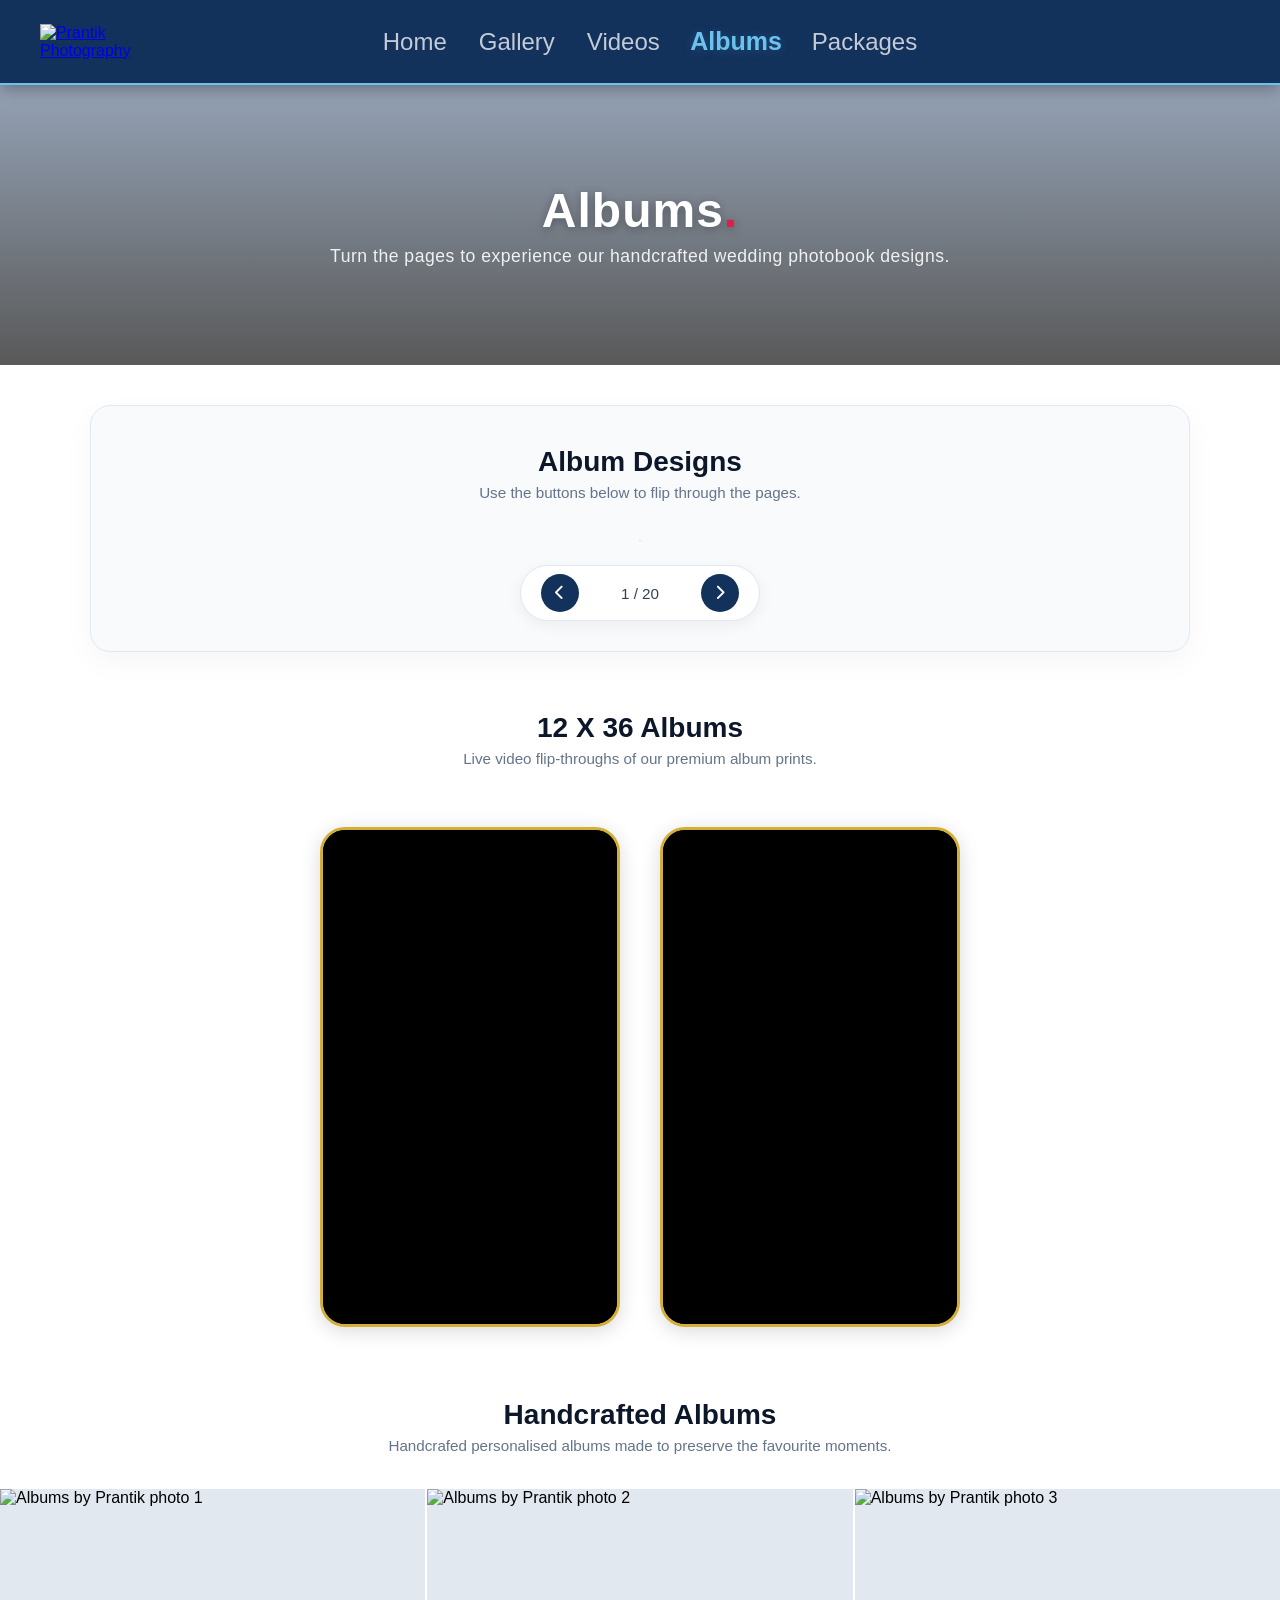
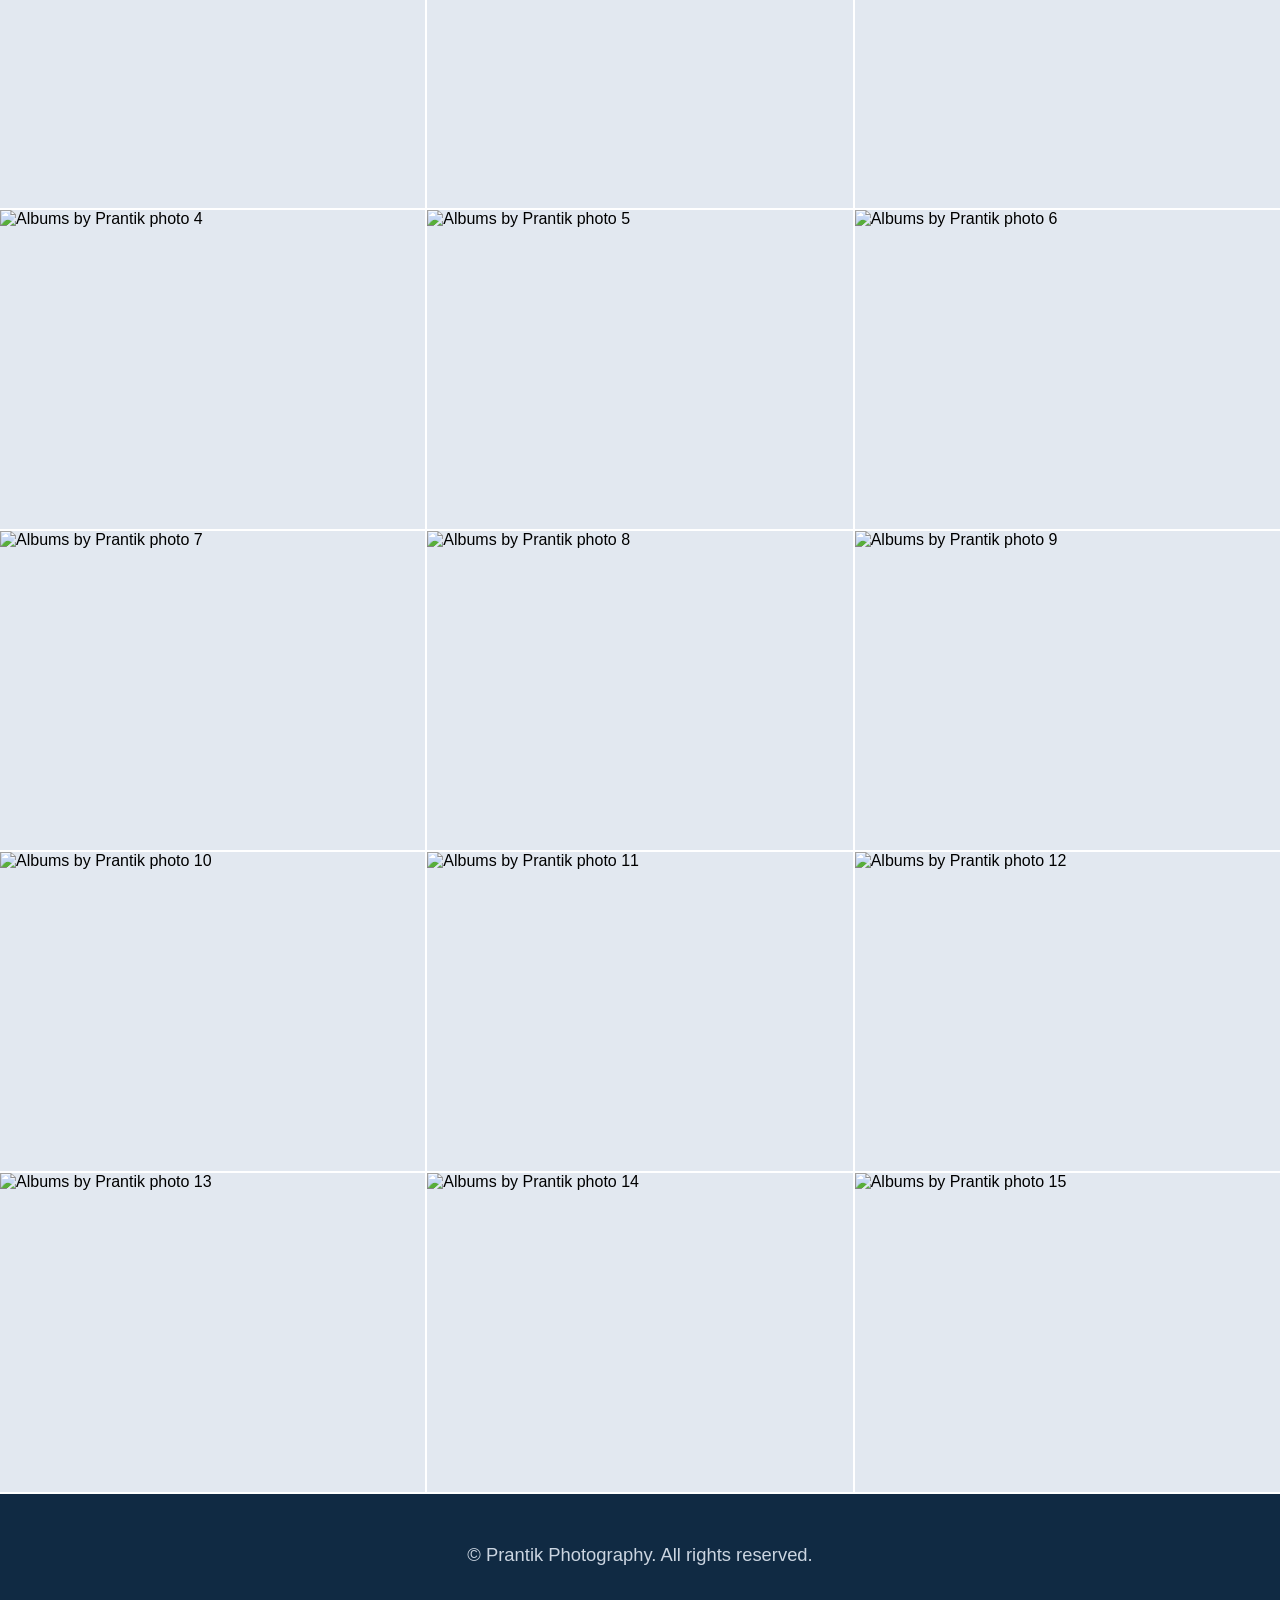
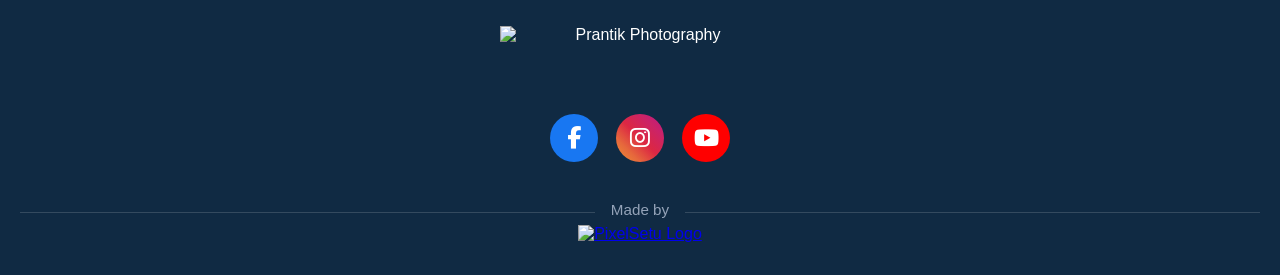
==== commit cee39b75: "Add files via upload" ====
--- a/albums.html
+++ b/albums.html
@@ -639,14 +639,50 @@
             pageFlip.on('flip', () => updateCounter());
             pageFlip.on('init', () => updateCounter());
 
+            // Play a short three-page preview when the album first opens. Any user
+            // interaction stops the preview so normal navigation takes over immediately.
+            let previewTurns = 0;
+            let previewTimer;
+            let previewStopped = false;
+
+            function stopAlbumPreview() {
+                previewStopped = true;
+                window.clearInterval(previewTimer);
+            }
+
+            function startAlbumPreview() {
+                if (previewStopped) return;
+                previewTimer = window.setInterval(() => {
+                    pageFlip.flipNext();
+                    previewTurns += 1;
+
+                    if (previewTurns >= 3) stopAlbumPreview();
+                }, 3000);
+            }
+
+            window.setTimeout(startAlbumPreview, 600);
+
             // Controls
-            prevBtn.addEventListener('click', () => pageFlip.flipPrev());
-            nextBtn.addEventListener('click', () => pageFlip.flipNext());
+            prevBtn.addEventListener('click', () => {
+                stopAlbumPreview();
+                pageFlip.flipPrev();
+            });
+            nextBtn.addEventListener('click', () => {
+                stopAlbumPreview();
+                pageFlip.flipNext();
+            });
+            flipBookElement.addEventListener('pointerdown', stopAlbumPreview, { passive: true });
 
             // Keyboard navigation
             window.addEventListener('keydown', (e) => {
-                if (e.key === 'ArrowRight') pageFlip.flipNext();
-                if (e.key === 'ArrowLeft') pageFlip.flipPrev();
+                if (e.key === 'ArrowRight') {
+                    stopAlbumPreview();
+                    pageFlip.flipNext();
+                }
+                if (e.key === 'ArrowLeft') {
+                    stopAlbumPreview();
+                    pageFlip.flipPrev();
+                }
             });
 
             // Top Bar Scroll Effect
@@ -660,6 +696,13 @@
             });
         });
     </script>
+    <script src="scroll-reveal.js"></script>
+    <script>
+        document.addEventListener('contextmenu', (event) => event.preventDefault());
+        document.addEventListener('dragstart', (event) => {
+            if (event.target.closest('img, video, a')) event.preventDefault();
+        });
+    </script>
 </body>
 
 </html>
--- a/style.css
+++ b/style.css
@@ -86,7 +86,11 @@
     text-decoration: none;
     -webkit-font-smoothing: antialiased;
     -moz-osx-font-smoothing: grayscale;
-    transition: color 0.2s ease, font-weight 0.2s ease, opacity 0.2s ease;
+    display: inline-block;
+    text-shadow: 0 0 0 transparent;
+    transform: scale(1);
+    transform-origin: center;
+    transition: color 0.32s ease, font-weight 0.32s ease, opacity 0.32s ease, transform 0.32s cubic-bezier(0.22, 1, 0.36, 1), text-shadow 0.32s ease;
     white-space: nowrap;
 }
 
@@ -97,12 +101,44 @@
 .nav-item.active {
     color: #6bc2ed;
     font-weight: 700;
+    text-shadow: 0 1px 10px rgba(107, 194, 237, 0.22);
+    transform: scale(1.04);
 }
 
 
 /* =========================
    HERO CONTAINER & SECTION
 ========================= */
+
+html {
+    -webkit-touch-callout: none;
+}
+
+.scroll-reveal {
+    opacity: 0;
+    transform: translateY(28px);
+    transition: opacity 0.7s ease, transform 0.7s cubic-bezier(0.22, 1, 0.36, 1);
+    will-change: opacity, transform;
+}
+
+.scroll-reveal.is-revealed {
+    opacity: 1;
+    transform: translateY(0);
+}
+
+@media (prefers-reduced-motion: reduce) {
+    .scroll-reveal {
+        opacity: 1;
+        transform: none;
+        transition: none;
+    }
+}
+
+img,
+video {
+    -webkit-user-drag: none;
+    -webkit-touch-callout: none;
+}
 
 .hero-container {
     position: relative;
@@ -121,6 +157,14 @@
     flex-direction: column;
 }
 
+@media (min-width: 768px) {
+    .hero {
+        height: 92vh;
+        min-height: 403px;
+        max-height: 690px;
+    }
+}
+
 
 /* =========================
    SLIDES
@@ -139,9 +183,16 @@
     min-width: 100%;
     height: 100%;
     position: relative;
+    overflow: hidden;
     display: flex;
     align-items: center;
     justify-content: center;
+}
+
+.slide picture {
+    width: 100%;
+    height: 100%;
+    display: block;
 }
 
 .slide img {
@@ -149,9 +200,8 @@
     height: 100%;
     display: block;
     object-fit: cover;
-    object-position: center;
-}
-
+    object-position: center center;
+}
 
 /* =========================
    DOTS
@@ -218,14 +268,21 @@
     transition: transform 0.8s ease-in-out;
 }
 
+.message-reflection-track picture {
+    min-width: 100%;
+    height: 100%;
+    display: block;
+}
+
 .message-reflection-track img {
     min-width: 100%;
     height: 100%;
     object-fit: cover;
     object-position: center bottom;
-    filter: blur(18px);
+    filter: blur(23px) brightness(0.85);
     opacity: 0.48;
-    transform: scale(1.08);
+    transform: scaleY(1.08);
+    transform-origin: center bottom;
 }
 
 .message-text,
@@ -238,7 +295,7 @@
     color: #ffffff;
     font-size: 2.0rem;
     text-shadow: 2px 2px 7px #00000044;
-    font-weight: 500;
+    font-weight: 350;
 }
 
 .whatsapp-btn {
@@ -252,7 +309,7 @@
     padding: 14px 28px;
     border-radius: 50px;
     text-decoration: none;
-    font-weight: 500;
+    font-weight: 400;
     font-size: 1.8rem;
     box-shadow: 0 4px 15px rgba(0, 0, 0, 0.15);
     transition: all 0.2s ease-in-out;
@@ -276,13 +333,16 @@
 
 .profile-section {
     width: 100%;
-    background-color: #d8f3f6;
-    padding: 60px 20px 0px 20px;
+    background:
+        radial-gradient(circle at 14% 10%, rgba(255, 255, 255, 0.72), transparent 35%),
+        radial-gradient(circle at 88% 82%, rgba(67, 167, 184, 0.18), transparent 42%),
+        linear-gradient(135deg, #e8fbfc 0%, #d8f3f6 48%, #c9e9ee 100%);
+    padding: 48px 20px 30px;
     display: flex;
     justify-content: center;
     align-items: center;
     position: relative;
-    box-shadow: inset 0 -20px 20px -15px rgba(0, 0, 0, 0.171);
+    box-shadow: inset 0 -20px 20px -15px rgba(31, 58, 68, 0.15);
 }
 
 .profile-card {
@@ -294,14 +354,21 @@
     align-items: center;
 }
 
+.profile-bangla-text {
+    display: block;
+    width: min(100%, 344px);
+    height: auto;
+    margin: 0 0 34px;
+}
+
 .image-wrapper {
     width: 280px;
-    height: 300px;
-    border-radius: 36px;
+    height: 320px;
+    border-radius: 38px;
     border: 7px solid #ffffff;
     overflow: hidden;
     box-shadow: 0 12px 30px rgba(31, 58, 68, 0.18);
-    margin-bottom: 24px;
+    margin-bottom: 22px;
 }
 
 .image-wrapper img {
@@ -316,32 +383,25 @@
     font-size: 2.2rem;
     font-weight: 700;
     color: #0d172a;
-    margin-bottom: 6px;
+    margin: 0 0 6px;
     letter-spacing: -0.5px;
 }
 
 .profile-title {
     font-size: 1.25rem;
-    color: #97a1ae;
+    color: rgba(13, 23, 42, 0.38);
     font-weight: 400;
-    margin-bottom: 24px;
-}
-
-.quote-icon {
-    font-size: 4rem;
-    color: #b0bec5;
-    margin-bottom: 18px;
-    opacity: 0.75;
-    display: block;
+    margin: 0 0 26px;
 }
 
 .profile-quote {
-    font-size: 1.25rem;
-    line-height: 1.5;
-    color: #1e293b;
-    font-weight: 400;
-    max-width: 420px;
-    margin-bottom: 25px;
+    font-size: 1.2rem;
+    line-height: 1.45;
+    color: #172b33;
+    font-weight: 350;
+    font-style: normal;
+    max-width: 680px;
+    margin: 0 0 42px;
 }
 
 .learn-more-btn {
@@ -354,13 +414,82 @@
     text-decoration: none;
     font-size: 1.1rem;
     font-weight: 400;
-    margin-bottom: 30px;
+    margin: 0;
     transition: all 0.3s ease;
 }
 
 .learn-more-btn:hover {
     background-color: rgba(13, 23, 42, 0.08);
     transform: translateY(-2px);
+}
+
+@media (min-width: 768px) {
+    .profile-section {
+        min-height: 570px;
+        padding: 57px 6vw;
+        overflow: hidden;
+        isolation: isolate;
+    }
+
+    .profile-card {
+        max-width: 1065px;
+        display: grid;
+        grid-template-columns: minmax(0, 1fr) minmax(255px, 323px);
+        grid-template-rows: auto auto auto auto;
+        column-gap: clamp(54px, 7.5vw, 135px);
+        align-items: start;
+    }
+
+    .profile-bangla-text {
+        grid-column: 1;
+        grid-row: 1;
+        width: min(100%, 376px);
+        margin: 36px auto 57px;
+    }
+
+    .profile-quote {
+        grid-column: 1;
+        grid-row: 2 / span 3;
+        max-width: 600px;
+        margin: 0 auto;
+        font-size: clamp(1.15rem, 1.35vw, 1.4rem);
+        line-height: 1.48;
+        align-self: start;
+    }
+
+    .image-wrapper {
+        grid-column: 2;
+        grid-row: 1;
+        width: min(100%, 300px);
+        height: 353px;
+        justify-self: center;
+        margin: 0 0 27px;
+        border-radius: 39px;
+    }
+
+    .profile-name {
+        grid-column: 2;
+        grid-row: 2;
+        justify-self: center;
+        font-size: 1.99rem;
+        margin: 0 0 6px;
+    }
+
+    .profile-title {
+        grid-column: 2;
+        grid-row: 3;
+        justify-self: center;
+        font-size: 1.01rem;
+        margin: 0 0 23px;
+    }
+
+    .learn-more-btn {
+        grid-column: 2;
+        grid-row: 4;
+        justify-self: center;
+        font-size: 1.1rem;
+        padding: 10px 32px;
+    }
 }
 
 
@@ -489,41 +618,71 @@
 .stats-section {
     width: 100%;
     background-color: #ffffff;
-    padding: 16px 24px 17px 24px;
+    padding: 19px 29px;
 }
 
 .stats-container {
     max-width: 1200px;
     margin: 0 auto;
     display: grid;
-    grid-template-columns: 1fr 1fr;
-    gap: 16px;
+    grid-template-columns: repeat(4, 1fr);
+    gap: 19px;
 }
 
 .stat-card {
-    background-color: #d8f3f6;
-    border-radius: 12px;
-    padding: 40px 20px;
+    aspect-ratio: 1;
+    min-height: 0;
+    padding: 32px 18px;
+    border: 1px solid #79bdc6;
+    border-radius: 22px;
+    background: linear-gradient(145deg, #d9f5f7 0%, #c7ebef 100%);
+    box-shadow: inset 0 1px 0 rgba(255, 255, 255, 0.65);
     text-align: center;
     display: flex;
     flex-direction: column;
     justify-content: center;
     align-items: center;
-}
-
-.stat-number {
-    font-size: 3.5rem;
-    font-weight: 800;
-    color: #0d172a;
-    line-height: 1;
-    margin-bottom: 12px;
-}
-
-.stat-label {
-    font-size: 1.25rem;
-    color: #0d172a;
+    cursor: pointer;
+    user-select: none;
+    -webkit-user-select: none;
+    transition: transform 0.2s ease, box-shadow 0.2s ease;
+}
+
+.stat-card.is-selecting {
+    transform: scale(0.975);
+}
+
+.stat-icon {
+    margin-bottom: 24px;
+    color: #6e929a;
+    font-size: 3.25rem;
+}
+
+.stat-map-icon {
+    width: 4.3rem;
+    height: 4.3rem;
+    object-fit: contain;
+}
+
+.stat-rings-icon {
+    width: 3.75rem;
+    height: 3.75rem;
+    object-fit: contain;
+}
+
+.stat-value {
+    margin: 0 0 5px;
+    color: #10212a;
+    font-size: 2.3rem;
+    font-weight: 600;
+    line-height: 1.05;
+}
+
+.stat-value--full {
+    margin: 0;
+    font-size: 1.58rem;
     font-weight: 500;
-    line-height: 1.3;
+    line-height: 1.22;
 }
 
 
@@ -553,6 +712,49 @@
     gap: 40px;
     align-items: center;
     margin-bottom: 0px;
+}
+
+.invitation-video-wrapper--secondary {
+    display: none;
+}
+
+@media (min-width: 768px) {
+    .invitation-section {
+        padding-right: calc(28px + 7vw);
+    }
+
+    .invitation-leaf-bg {
+        width: 168px;
+    }
+
+    .invitation-grid {
+        grid-template-columns: minmax(240px, 1fr) minmax(160px, 304px) minmax(160px, 304px);
+        gap: 28px;
+    }
+
+    .invitation-grid .invitation-text-content {
+        padding-left: 0;
+        justify-self: center;
+        text-align: center;
+    }
+
+    .invitation-grid .invitation-buttons {
+        justify-content: center;
+    }
+
+    .invitation-video-wrapper--secondary {
+        display: block;
+        border-radius: 30px;
+        border: 3.5px solid #facc15;
+    }
+
+    .invitation-video-wrapper {
+        max-width: 304px;
+        justify-self: end;
+        margin-left: 0;
+        border: 3.5px solid #facc15;
+        border-radius: 30px;
+    }
 }
 
 .invitation-text-content {
@@ -644,6 +846,14 @@
     box-shadow: -8px 16px 36px rgba(0, 0, 0, 0.4);
     cursor: pointer;
     background-color: #000000;
+}
+
+@media (min-width: 768px) {
+    .invitation-grid .invitation-video-wrapper {
+        border: 3.5px solid #facc15;
+        border-right: 3.5px solid #facc15;
+        border-radius: 30px;
+    }
 }
 
 .invitation-thumbnail {
@@ -718,6 +928,13 @@
     pointer-events: none;
     z-index: 1;
     opacity: 0.9;
+    filter: drop-shadow(10px 12px 14px rgba(0, 0, 0, 0.34));
+}
+
+@media (min-width: 768px) {
+    .invitation-section .invitation-leaf-bg {
+        width: 168px;
+    }
 }
 
 .invitation-alpona-bottom {
@@ -831,12 +1048,13 @@
 
 .albums-carousel-container {
     width: 100%;
-    overflow-x: auto;
+    overflow: hidden;
+    pointer-events: none;
     position: relative;
     margin-top: -20px;
     margin-bottom: 40px;
     scroll-behavior: smooth;
-    scroll-snap-type: x mandatory;
+    scroll-snap-type: none;
     -ms-overflow-style: none;
     scrollbar-width: none;
 }
@@ -850,10 +1068,6 @@
     gap: 16px;
     width: max-content;
     padding: 0 calc(50vw - 130px);
-}
-
-.albums-carousel-track:hover {
-    animation-play-state: paused;
 }
 
 .album-card {
@@ -872,6 +1086,70 @@
     height: 100%;
     object-fit: cover;
     display: block;
+}
+
+@media (min-width: 768px) {
+    .albums-section {
+        display: grid;
+        grid-template-columns: minmax(300px, 1fr) minmax(420px, 1fr);
+        grid-template-rows: auto auto;
+        column-gap: clamp(48px, 7vw, 120px);
+        row-gap: 8px;
+        align-items: center;
+        padding: 0 max(5vw, calc((100vw - 1280px) / 2));
+        text-align: left;
+    }
+
+    .albums-header {
+        grid-column: 1;
+        grid-row: 1;
+        max-width: none;
+        margin: 0;
+        padding: 0;
+        align-items: center;
+        align-self: end;
+        text-align: center;
+    }
+
+    .albums-features {
+        grid-column: 1;
+        grid-row: 2;
+        margin: 0;
+        align-self: start;
+        justify-self: center;
+    }
+
+    .albums-section .feature-item {
+        font-size: 1.5rem;
+    }
+
+    .albums-section .feature-item i {
+        font-size: 1.56rem;
+    }
+
+    .albums-carousel-container {
+        grid-column: 2;
+        grid-row: 1 / span 2;
+        width: 100%;
+        height: 646px;
+        margin: 0;
+        overflow: hidden;
+        scroll-snap-type: none;
+    }
+
+    .albums-carousel-track {
+        flex-direction: column;
+        align-items: center;
+        width: 100%;
+        padding: 45px 0;
+    }
+
+    .album-card {
+        width: min(100%, 440px);
+        height: 500px;
+        scroll-snap-align: center;
+    }
+
 }
 
 
@@ -929,6 +1207,13 @@
     text-shadow: 0 2px 10px rgba(0, 0, 0, 0);
     letter-spacing: -0.5px;
     line-height: 1.1;
+}
+
+.wedding-film-buttons {
+    display: flex;
+    align-items: center;
+    justify-content: center;
+    gap: 14px;
 }
 
 .youtube-watch-btn {
@@ -950,6 +1235,12 @@
     box-shadow: 0 4px 15px rgba(0, 0, 0, 0);
 }
 
+.wedding-film-see-more {
+    background-color: #2563eb;
+    border-color: #2563eb;
+    box-shadow: 0 6px 18px rgba(37, 99, 235, 0.3);
+}
+
 .yt-logo-img {
     height: 20px;
     width: auto;
@@ -961,6 +1252,12 @@
     background-color: rgba(255, 255, 255, 0.2);
     transform: translateY(-2px);
     box-shadow: 0 6px 20px rgba(0, 0, 0, 0.4);
+}
+
+.wedding-film-see-more:hover {
+    background-color: #1d4ed8;
+    border-color: #1d4ed8;
+    box-shadow: 0 6px 20px rgba(37, 99, 235, 0.42);
 }
 
 
@@ -1096,6 +1393,14 @@
     height: auto;
     display: block;
     box-shadow: 0 4px 12px rgba(0, 0, 0, 0.2);
+}
+
+@media (min-width: 768px) {
+    .photo-frames-section {
+        padding-top: 120px;
+        padding-bottom: 120px;
+        background-position: center top;
+    }
 }
 
 
@@ -1677,7 +1982,12 @@
     }
 
     .profile-section {
-        padding: 36px 16px 0px 16px;
+        padding: 34px 16px 26px;
+    }
+
+    .profile-bangla-text {
+        width: min(100%, 264px);
+        margin-bottom: 26px;
     }
 
     .image-wrapper {
@@ -1697,21 +2007,16 @@
         margin-bottom: 18px;
     }
 
-    .quote-icon {
-        font-size: 3.5rem;
-        margin-bottom: 14px;
-    }
-
     .profile-quote {
-        font-size: 1.05rem;
-        line-height: 1.45;
-        margin-bottom: 20px;
+        font-size: 1.03rem;
+        line-height: 1.42;
+        margin-bottom: 30px;
     }
 
     .learn-more-btn {
         padding: 8px 24px;
         font-size: 0.95rem;
-        margin-bottom: 25px;
+        margin: 0;
     }
 
     .featured-section {
@@ -1756,25 +2061,42 @@
     }
 
     .stats-section {
-        padding: 10px 12px 10px 12px;
+        padding: 12px 14px;
     }
 
     .stats-container {
-        gap: 10px;
+        grid-template-columns: repeat(2, minmax(0, 1fr));
+        gap: 12px;
     }
 
     .stat-card {
-        padding: 30px 12px;
-        border-radius: 10px;
-    }
-
-    .stat-number {
-        font-size: 2.4rem;
-        margin-bottom: 8px;
-    }
-
-    .stat-label {
-        font-size: 1.0rem;
+        min-height: 0;
+        padding: 24px 10px;
+        border-radius: 16px;
+    }
+
+    .stat-icon {
+        margin-bottom: 16px;
+        font-size: 2.5rem;
+    }
+
+    .stat-map-icon {
+        width: 3.35rem;
+        height: 3.35rem;
+    }
+
+    .stat-rings-icon {
+        width: 2.88rem;
+        height: 2.88rem;
+    }
+
+    .stat-value {
+        font-size: 1.85rem;
+    }
+
+    .stat-value--full {
+        font-size: 1.09rem;
+        line-height: 1.2;
     }
 
     .invitation-section {
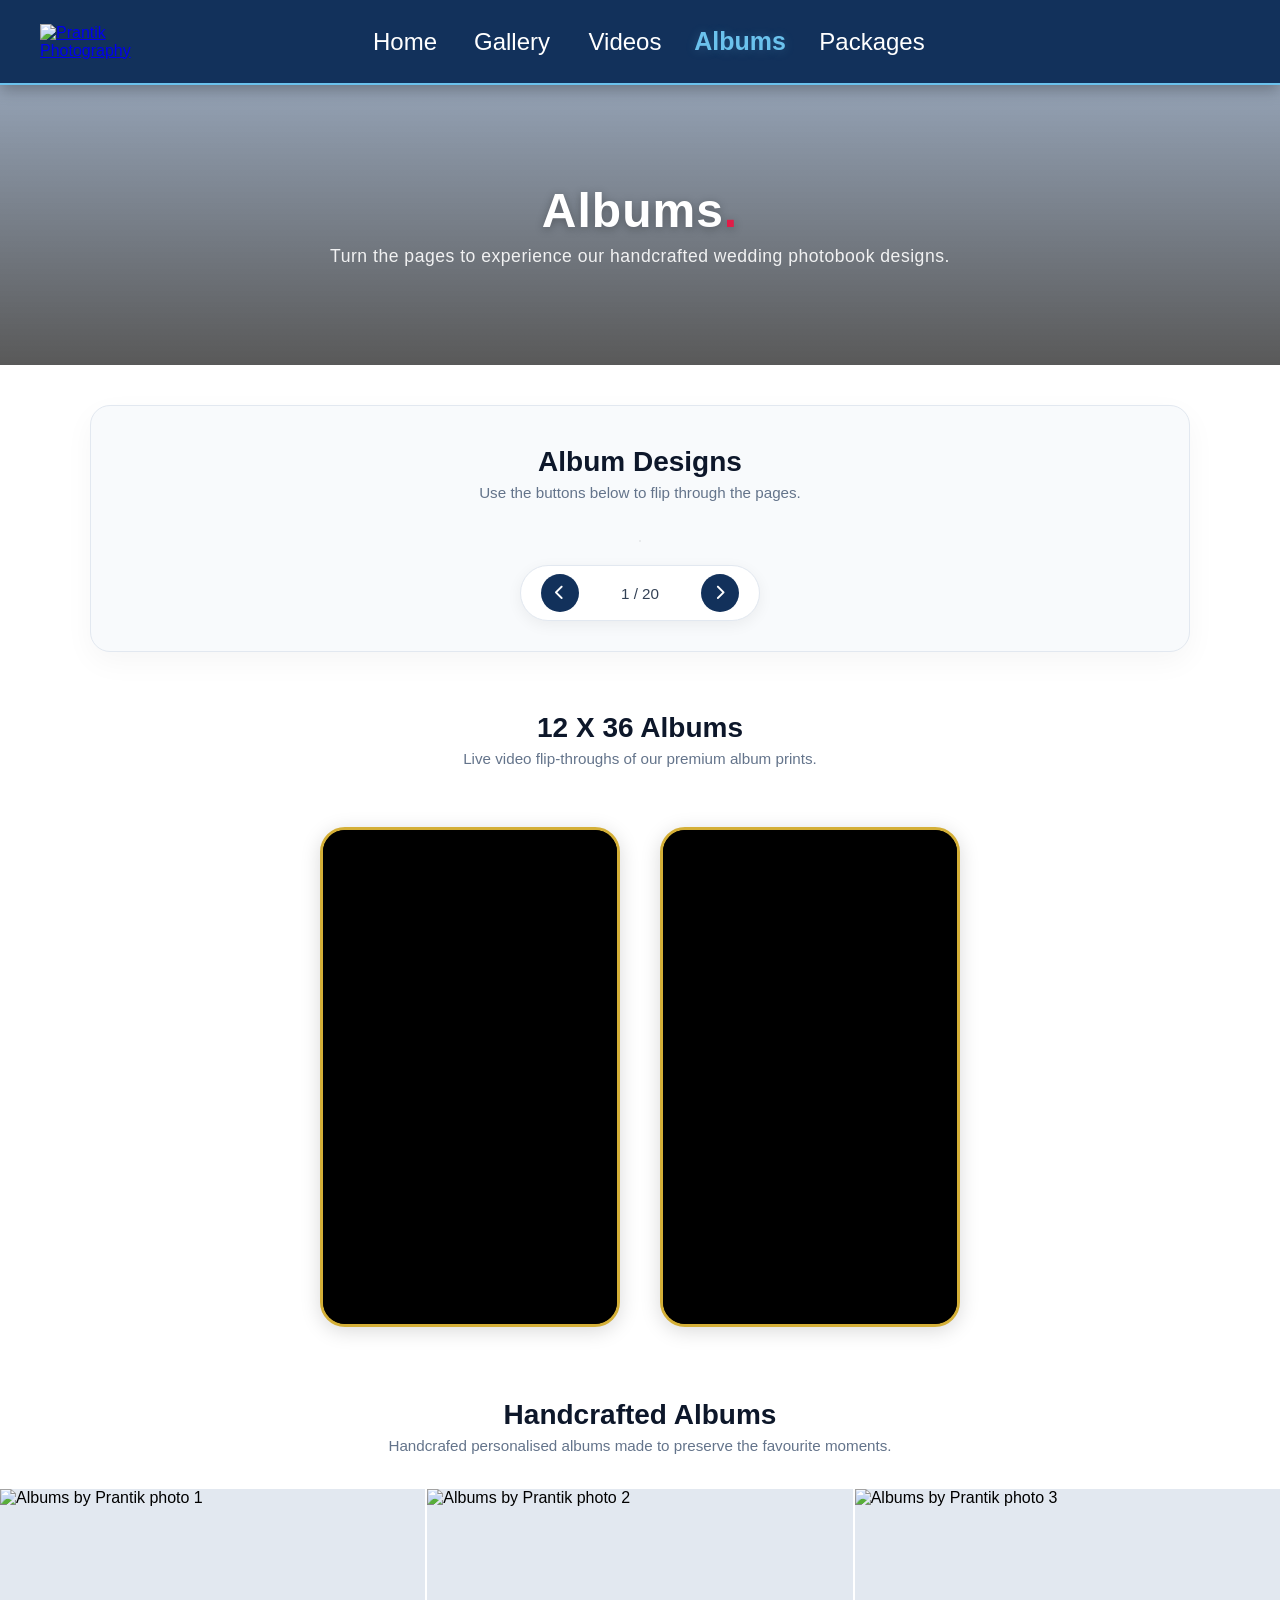
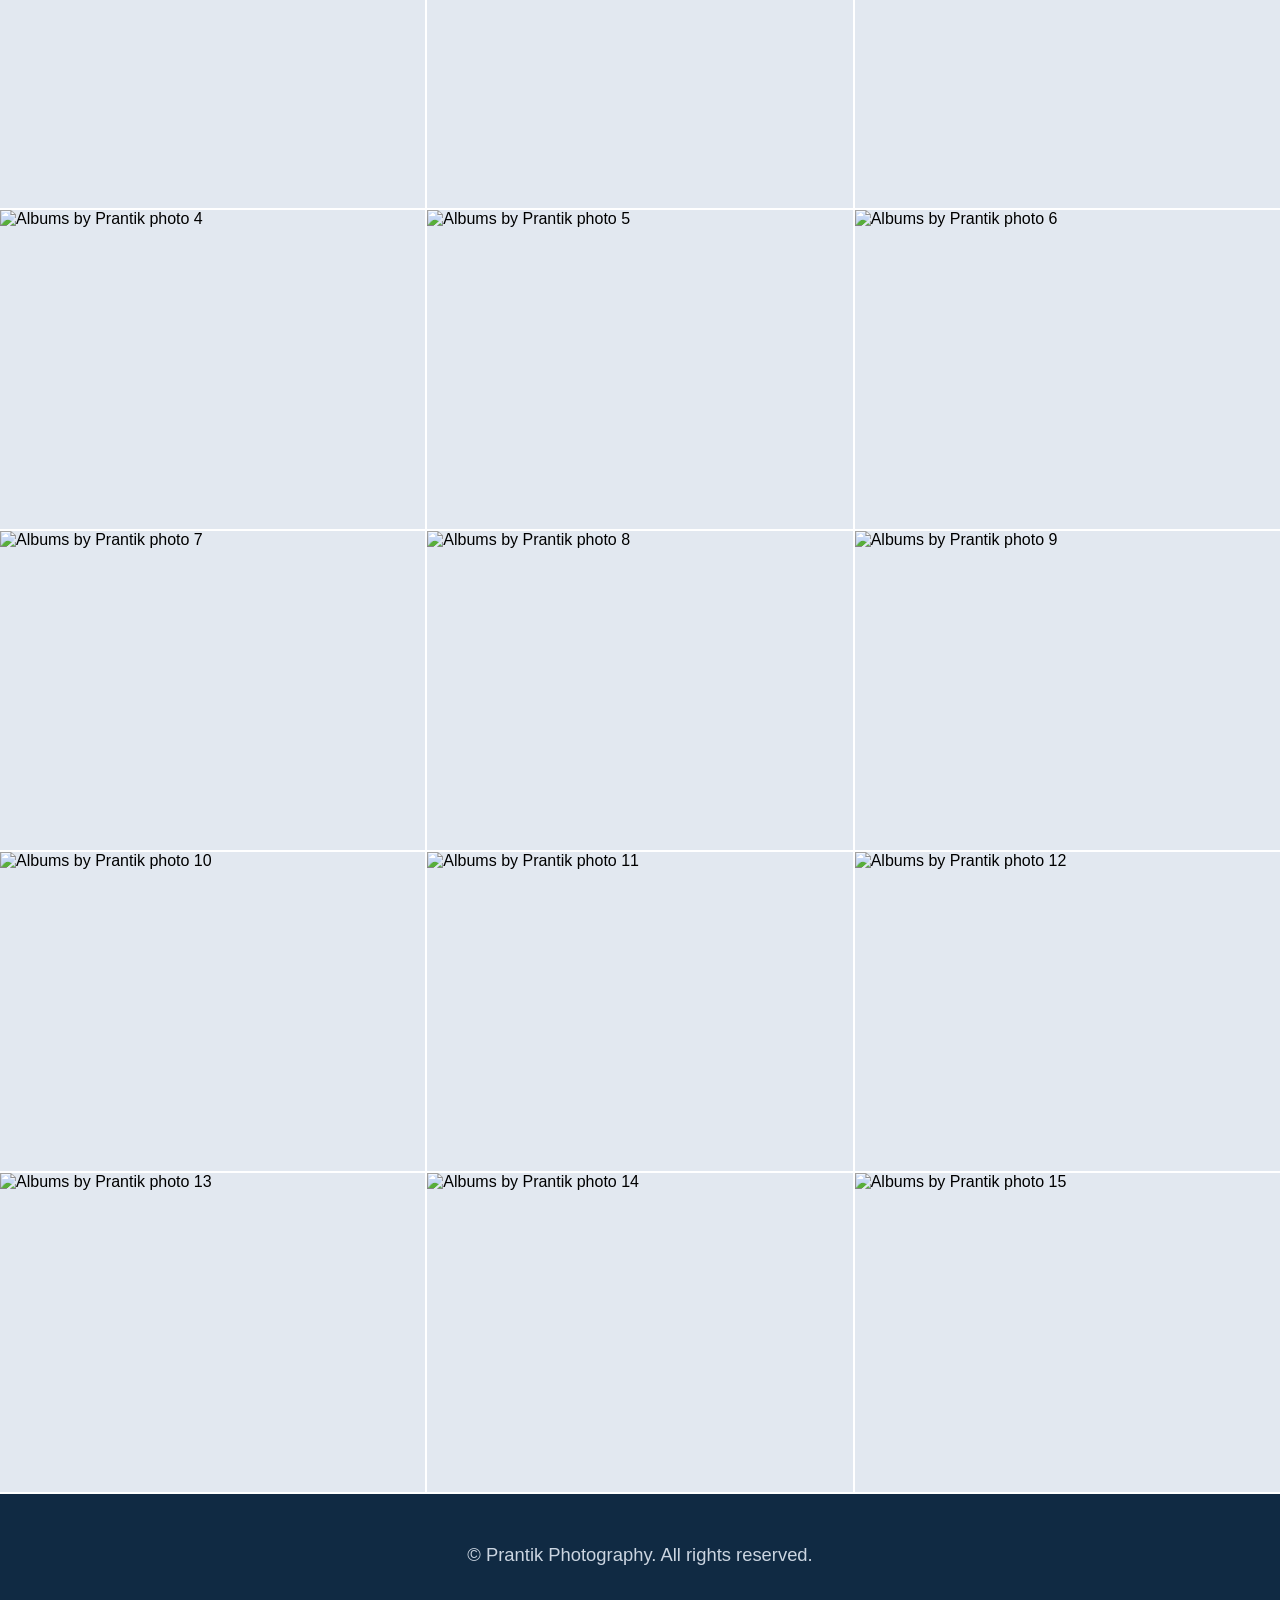
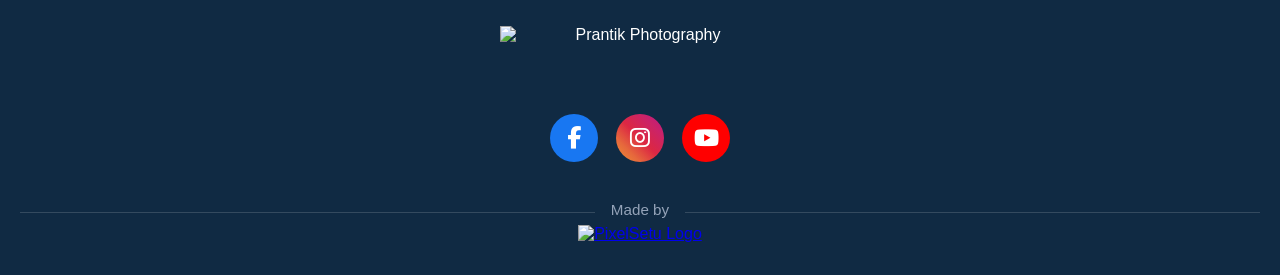
==== commit 76b80126: "Add files via upload" ====
--- a/albums.html
+++ b/albums.html
@@ -696,7 +696,7 @@
             });
         });
     </script>
-    <script src="scroll-reveal.js"></script>
+    <script src="scroll-reveal.js?v=2"></script>
     <script>
         document.addEventListener('contextmenu', (event) => event.preventDefault());
         document.addEventListener('dragstart', (event) => {
--- a/style.css
+++ b/style.css
@@ -11,6 +11,11 @@
     margin: 0;
     padding: 0;
     box-sizing: border-box;
+    -webkit-tap-highlight-color: transparent;
+}
+
+*:focus:not(:focus-visible) {
+    outline: none;
 }
 
 body {
@@ -80,7 +85,7 @@
 
 .nav-item {
     font-family: -apple-system, BlinkMacSystemFont, "SF Pro Display", "SF Pro Text", "Segoe UI", Roboto, sans-serif;
-    color: rgba(255, 255, 255, 0.75);
+    color: #ffffff;
     font-size: 1.5rem;
     font-weight: 300;
     text-decoration: none;
@@ -90,12 +95,16 @@
     text-shadow: 0 0 0 transparent;
     transform: scale(1);
     transform-origin: center;
-    transition: color 0.32s ease, font-weight 0.32s ease, opacity 0.32s ease, transform 0.32s cubic-bezier(0.22, 1, 0.36, 1), text-shadow 0.32s ease;
+    transition: color 0.32s ease, font-weight 0.75s linear, opacity 0.32s ease, transform 0.32s cubic-bezier(0.22, 1, 0.36, 1), text-shadow 0.32s ease;
     white-space: nowrap;
 }
 
 .nav-item:hover {
     color: #ffffff;
+}
+
+.nav-item:not(.active):not(.is-navigating):hover {
+    font-weight: 500;
 }
 
 .nav-item.active {
@@ -103,6 +112,28 @@
     font-weight: 700;
     text-shadow: 0 1px 10px rgba(107, 194, 237, 0.22);
     transform: scale(1.04);
+}
+
+/* Applied immediately when a navigation link is pressed. */
+.nav-item.is-navigating {
+    color: #6bc2ed;
+    font-weight: 700;
+    text-shadow: 0 1px 10px rgba(107, 194, 237, 0.22);
+    transform: scale(1.04);
+    transition: none;
+}
+
+/* Reserve the widest required label space so weight changes never shift its neighbours. */
+@media (min-width: 601px) {
+    .nav-item {
+        text-align: center;
+    }
+
+    .nav-item:nth-child(1) { min-width: 66px; }
+    .nav-item:nth-child(2) { min-width: 84px; }
+    .nav-item:nth-child(3) { min-width: 78px; }
+    .nav-item:nth-child(4) { min-width: 86px; }
+    .nav-item:nth-child(5) { min-width: 112px; }
 }
 
 
@@ -409,7 +440,7 @@
     background-color: transparent;
     color: #0d172a;
     border: 1.5px solid #0d172a;
-    padding: 10px 32px;
+    padding: 11px 32px;
     border-radius: 50px;
     text-decoration: none;
     font-size: 1.1rem;
@@ -488,7 +519,7 @@
         grid-row: 4;
         justify-self: center;
         font-size: 1.1rem;
-        padding: 10px 32px;
+        padding: 11px 32px;
     }
 }
 
@@ -597,7 +628,7 @@
     background-color: transparent;
     color: #ffffff;
     border: 1.5px solid #ffffff;
-    padding: 10px 32px;
+    padding: 11px 32px;
     border-radius: 50px;
     text-decoration: none;
     font-size: 1.1rem;
@@ -776,7 +807,7 @@
 
 .invitation-price {
     font-size: 1.4rem;
-    color: #94a3b8;
+    color: rgba(255, 255, 255, 0.5);
     font-weight: 400;
     margin-bottom: 28px;
 }
@@ -862,12 +893,25 @@
     object-fit: cover;
     display: block;
     filter: brightness(0.75);
-    transition: transform 0.4s ease, filter 0.4s ease;
+    transition: transform 0.4s ease, filter 0.4s ease, opacity 0.4s ease;
+}
+
+.invitation-video-wrapper picture {
+    display: block;
+    width: 100%;
+    height: 100%;
 }
 
 .invitation-video-wrapper:hover .invitation-thumbnail {
     transform: scale(1.02);
     filter: brightness(0.85);
+}
+
+@media (min-width: 768px) {
+    .invitation-video-wrapper:hover .invitation-thumbnail {
+        filter: brightness(1);
+        opacity: 1;
+    }
 }
 
 .invitation-video {
@@ -964,7 +1008,7 @@
     display: flex;
     flex-direction: column;
     align-items: center;
-    box-shadow: inset 0 -20px 20px -15px rgba(0, 0, 0, 0.3);
+    box-shadow: none;
 }
 
 .albums-header {
@@ -1008,7 +1052,7 @@
     background-color: transparent;
     color: #0d172a;
     border: 1.5px solid #0d172a;
-    padding: 10px 36px;
+    padding: 11px 36px;
     border-radius: 50px;
     text-decoration: none;
     font-size: 1.1rem;
@@ -1101,7 +1145,7 @@
     }
 
     .albums-header {
-        grid-column: 1;
+        grid-column: 2;
         grid-row: 1;
         max-width: none;
         margin: 0;
@@ -1112,7 +1156,7 @@
     }
 
     .albums-features {
-        grid-column: 1;
+        grid-column: 2;
         grid-row: 2;
         margin: 0;
         align-self: start;
@@ -1128,7 +1172,7 @@
     }
 
     .albums-carousel-container {
-        grid-column: 2;
+        grid-column: 1;
         grid-row: 1 / span 2;
         width: 100%;
         height: 646px;
@@ -1267,47 +1311,235 @@
 
 .camera-hand-section {
     width: 100%;
-    height: 360px;
+    height: 80vh;
+    min-height: 520px;
+    max-height: 750px;
     background-color: #ffffff;
     display: flex;
     align-items: center;
-    justify-content: space-between;
-    padding: 0 0 0 8%;
+    padding: 48px max(7vw, calc((100vw - 1440px) / 2));
     overflow: hidden;
     position: relative;
 }
 
-.camera-hand-text {
-    font-family: 'Li Mayukh Unicode', 'SF Pro Display', sans-serif;
-    font-size: 3.2rem;
-    line-height: 1.25;
+.camera-hand-content {
+    position: relative;
+    z-index: 3;
+    width: min(32%, 480px);
+}
+
+.camera-hand-title {
+    margin: 0;
+    color: #090909;
+    font-size: clamp(2.7rem, 3.45vw, 3.45rem);
+    line-height: 0.98;
+    font-weight: 400;
+    letter-spacing: normal;
+}
+
+.camera-hand-title span {
+    color: #e11d48;
+}
+
+.camera-hand-title .camera-title-line {
+    display: inline-block;
+    color: #090909;
+    white-space: nowrap;
+}
+
+.camera-hand-title .camera-title-line span {
+    color: #e11d48;
+}
+
+.camera-hand-price {
+    margin: 16px 0 42px;
+    color: rgba(0, 0, 0, 0.5);
+    font-size: 1.4rem;
+    font-weight: 400;
+}
+
+.camera-hand-cta {
+    display: inline-flex;
+    align-items: center;
+    justify-content: center;
+    min-width: 0;
+    padding: 11px 32px;
+    border: 1.5px solid #111111;
+    border-radius: 999px;
+    background-color: transparent;
+    color: #111111;
+    font-size: 1.1rem;
+    font-weight: 400;
+    text-decoration: none;
+    box-shadow: none;
+    transition: all 0.3s ease;
+}
+
+.camera-hand-cta:hover {
+    background-color: rgba(17, 17, 17, 0.08);
+    transform: translateY(-2px);
+    box-shadow: none;
+}
+
+.camera-hand-offer {
+    margin: 10px 0 0;
+    color: #000000;
+    font-size: 0.78rem;
     font-weight: 500;
-    background: linear-gradient(135deg, #0052d4 0%, #12315b 100%);
-    -webkit-background-clip: text;
-    -webkit-text-fill-color: transparent;
-    background-clip: text;
-    color: transparent;
-    white-space: nowrap;
 }
 
 .camera-hand-img-wrapper {
+    position: absolute;
+    z-index: 1;
+    top: 0;
+    right: 0;
+    bottom: 0;
+    width: auto;
+    display: flex;
+    align-items: center;
+    justify-content: flex-end;
+    padding: 0;
+    border: 0;
+    box-shadow: none;
+}
+
+.camera-hand-img-wrapper picture {
+    display: block;
+    width: auto;
     height: 100%;
-    display: flex;
-    align-items: center;
-    justify-content: flex-end;
-    padding-left: 20px;
-    padding-top: 0;
-    padding-bottom: 0;
-    padding-right: 0;
-    margin: 0;
 }
 
 .camera-hand-img-wrapper img {
     height: 100%;
     width: auto;
+    max-width: none;
+    display: block;
+}
+
+.camera-section-wedding-photo {
+    position: absolute;
+    z-index: 2;
+    top: 50%;
+    left: 55%;
+    width: clamp(219px, 22.7vw, 359px);
+    height: clamp(292px, 30.3vw, 478px);
+    box-sizing: border-box;
+    aspect-ratio: 3 / 4;
+    padding: clamp(8px, 1vw, 16px);
+    border: 0;
+    background: rgba(255, 255, 255, 0.86);
+    box-shadow: 0 18px 38px rgba(15, 23, 42, 0.13);
+    transform: translate(-50%, -50%);
+    transition: none;
+}
+
+.camera-section-wedding-photo::before,
+.camera-section-wedding-photo::after,
+.camera-photo-guides::before,
+.camera-photo-guides::after {
+    position: absolute;
+    z-index: 2;
+    display: block;
+    content: "";
+    pointer-events: none;
+}
+
+.camera-section-wedding-photo::before {
+    top: -40px;
+    bottom: -38px;
+    left: 0;
+    width: 2px;
+    background: rgba(20, 20, 20, 0.58);
+}
+
+.camera-section-wedding-photo::after {
+    top: -40px;
+    right: 0;
+    bottom: -38px;
+    width: 2px;
+    background: rgba(20, 20, 20, 0.58);
+}
+
+.camera-photo-guides::before,
+.camera-photo-guides::after {
+    right: -36px;
+    left: -36px;
+    height: 2px;
+    background: rgba(20, 20, 20, 0.58);
+}
+
+.camera-photo-guides::before {
+    top: 0;
+}
+
+.camera-photo-guides::after {
+    bottom: 0;
+}
+
+.camera-section-wedding-photo-inner {
+    position: relative;
+    z-index: 1;
+    width: 100%;
+    height: 100%;
+    overflow: hidden;
+}
+
+.camera-section-wedding-photo-inner::after {
+    position: absolute;
+    z-index: 2;
+    inset: 0;
+    content: "";
+    pointer-events: none;
+    box-shadow: inset 0 0 26px rgba(0, 0, 0, 0.45);
+}
+
+.camera-section-wedding-photo-inner img {
+    position: relative;
+    z-index: 1;
+    display: block;
+    width: 100%;
+    height: 100%;
     object-fit: cover;
-    object-position: right center;
-    display: block;
+    object-position: center;
+    transition: transform 0.65s cubic-bezier(0.22, 1, 0.36, 1);
+}
+
+@media (hover: hover) and (pointer: fine) {
+    .camera-section-wedding-photo:hover .camera-section-wedding-photo-inner img {
+        transform: scale(1.06);
+    }
+}
+
+@media (max-width: 600px) {
+    .frame-photo-hint-desktop {
+        display: none;
+    }
+
+    .frame-photo-hint-mobile {
+        display: inline;
+    }
+
+    .framed-photo-container {
+        -webkit-tap-highlight-color: transparent;
+        outline: none;
+    }
+
+    .camera-section-wedding-photo {
+        cursor: zoom-in;
+        touch-action: manipulation;
+    }
+
+    .camera-section-wedding-photo:hover .camera-section-wedding-photo-inner img {
+        transform: none;
+    }
+
+    .camera-section-wedding-photo.is-zoomed {
+        cursor: zoom-out;
+    }
+
+    .camera-section-wedding-photo.is-zoomed .camera-section-wedding-photo-inner img {
+        transform: scale(1.16);
+    }
 }
 
 
@@ -1363,7 +1595,7 @@
     -webkit-backdrop-filter: blur(6px);
     color: #ffffff;
     border: 1.5px solid #ffffff;
-    padding: 10px 36px;
+    padding: 11px 32px;
     border-radius: 50px;
     text-decoration: none;
     font-size: 1.1rem;
@@ -1378,6 +1610,7 @@
 }
 
 .framed-photo-container {
+    position: relative;
     max-width: 480px;
     width: 100%;
     background-color: #ffffff;
@@ -1386,6 +1619,40 @@
     padding: 16px;
     box-shadow: 10px 6px 10px rgba(0, 0, 0, 0.456), inset 0 0 10px rgba(0, 0, 0, 0.217);
     margin: 0 auto;
+    cursor: pointer;
+}
+
+.frame-photo-hint {
+    position: absolute;
+    top: calc(100% + 38px);
+    left: 50%;
+    z-index: 1;
+    margin: 0;
+    color: rgba(255, 255, 255, 0.75);
+    font-size: 0.78rem;
+    font-weight: 500;
+    white-space: nowrap;
+    transform: translateX(-50%);
+    pointer-events: none;
+    transition: opacity 0.55s ease;
+}
+
+.frame-photo-hint.is-hidden {
+    opacity: 0;
+}
+
+.frame-photo-hint-mobile {
+    display: none;
+}
+
+@media (max-width: 600px) {
+    .frame-photo-hint-desktop {
+        display: none;
+    }
+
+    .frame-photo-hint-mobile {
+        display: inline;
+    }
 }
 
 .framed-photo-container img {
@@ -1395,11 +1662,80 @@
     box-shadow: 0 4px 12px rgba(0, 0, 0, 0.2);
 }
 
+.frame-photo-stage {
+    position: relative;
+    width: 100%;
+    aspect-ratio: 1300 / 794;
+    overflow: hidden;
+}
+
+.frame-photo-stage::after {
+    position: absolute;
+    z-index: 2;
+    inset: 0;
+    content: "";
+    pointer-events: none;
+    box-shadow: inset 0 0 22px rgba(0, 0, 0, 0.38);
+}
+
+.frame-photo-stage img {
+    position: absolute;
+    inset: 0;
+    width: 100%;
+    height: 100%;
+    object-fit: cover;
+    will-change: transform;
+}
+
+.frame-photo-stage .frame-photo-entering {
+    animation: frame-photo-slide-in 0.62s cubic-bezier(0.22, 1, 0.36, 1) both;
+}
+
+.frame-photo-stage .frame-photo-leaving {
+    animation: frame-photo-slide-out 0.62s cubic-bezier(0.22, 1, 0.36, 1) both;
+}
+
+@keyframes frame-photo-slide-in {
+    from { transform: translateY(100%); }
+    to { transform: translateY(0); }
+}
+
+@keyframes frame-photo-slide-out {
+    from { transform: translateY(0); }
+    to { transform: translateY(-100%); }
+}
+
 @media (min-width: 768px) {
+    .camera-hand-content {
+        text-align: center;
+    }
+
     .photo-frames-section {
-        padding-top: 120px;
-        padding-bottom: 120px;
+        height: 80vh;
+        min-height: 520px;
+        max-height: 750px;
+        box-sizing: border-box;
+        display: grid;
+        grid-template-columns: minmax(280px, 1fr) minmax(320px, 1fr);
+        align-items: center;
+        column-gap: clamp(48px, 8vw, 140px);
+        padding: 48px max(7vw, calc((100vw - 1440px) / 2));
         background-position: center top;
+    }
+
+    .photo-frames-content {
+        text-align: center;
+        justify-self: end;
+    }
+
+    .photo-frames-content .frames-order-btn {
+        margin-bottom: 0;
+    }
+
+    .photo-frames-section .framed-photo-container {
+        justify-self: start;
+        margin: 0;
+        padding: 24px;
     }
 }
 
@@ -1916,23 +2252,33 @@
     .nav-links {
         display: flex;
         align-items: center;
-        justify-content: space-evenly;
+        justify-content: space-between;
         gap: 0;
         width: 100%;
+        padding: 0 8px;
         overflow-x: hidden;
         margin-right: auto;
     }
 
     .nav-item {
         font-family: system-ui, -apple-system, BlinkMacSystemFont, "SF Pro Display", "SF Pro Text", Roboto, sans-serif;
-        font-size: 1.1rem;
+        font-size: clamp(0.9rem, 4.4vw, 1.1rem);
         font-weight: 300;
-        padding: 0px 4px;
+        flex: 0 0 auto;
+        min-width: 0;
+        padding: 0;
         margin-bottom: 7px;
         letter-spacing: -0.2px;
+        text-align: center;
         -webkit-font-smoothing: antialiased;
         -moz-osx-font-smoothing: grayscale;
     }
+
+    .nav-item:nth-child(1) { flex-basis: 3em; }
+    .nav-item:nth-child(2) { flex-basis: 3.8em; }
+    .nav-item:nth-child(3) { flex-basis: 3.4em; }
+    .nav-item:nth-child(4) { flex-basis: 3.8em; }
+    .nav-item:nth-child(5) { flex-basis: 4.5em; }
 
     .nav-item:hover {
         color: #ffffff;
@@ -2014,8 +2360,8 @@
     }
 
     .learn-more-btn {
-        padding: 8px 24px;
-        font-size: 0.95rem;
+        padding: 12px 24px;
+        font-size: 1.05rem;
         margin: 0;
     }
 
@@ -2056,8 +2402,8 @@
     }
 
     .see-more-btn {
-        padding: 8px 24px;
-        font-size: 0.95rem;
+        padding: 12px 24px;
+        font-size: 1.05rem;
     }
 
     .stats-section {
@@ -2151,8 +2497,8 @@
 
     .invitation-btn-filled,
     .invitation-btn-outline {
-        padding: 10px 24px;
-        font-size: 0.95rem;
+        padding: 12px 24px;
+        font-size: 1.05rem;
     }
 
     .invitation-alpona-bottom {
@@ -2161,7 +2507,7 @@
 
     .albums-section {
         padding: 40px 0px 0px 0px;
-        box-shadow: inset 0 -20px 25px -15px rgba(0, 0, 0, 0.489);
+        box-shadow: none;
     }
 
     .albums-title {
@@ -2178,8 +2524,8 @@
     }
 
     .albums-order-btn {
-        padding: 8px 28px;
-        font-size: 0.95rem;
+        padding: 13px 28px;
+        font-size: 1.05rem;
         margin-bottom: 24px;
     }
 
@@ -2231,50 +2577,117 @@
     }
 
     .camera-hand-section {
-        height: 200px;
-        padding: 0 0 0 16px;
+        height: 700px;
+        min-height: 700px;
+        padding: 48px 24px;
         position: relative;
         display: flex;
+        flex-direction: column;
         align-items: center;
-        justify-content: space-between;
-    }
-
-    .camera-hand-text {
-        font-size: 2rem;
-        line-height: 1.1;
-        padding-top: 8px;
-        padding-bottom: 15px;
-        padding-left: 24px;
-        z-index: 2;
+        justify-content: flex-start;
+        gap: 24px;
+        isolation: isolate;
+    }
+
+    .camera-hand-section::before {
+        display: none;
+    }
+
+    .camera-hand-content {
+        width: 100%;
+        justify-self: auto;
         text-align: center;
-        white-space: nowrap;
+        z-index: 3;
+    }
+
+    .camera-hand-title {
+        font-size: clamp(2.07rem, 9.315vw, 2.691rem);
+        line-height: 1.02;
+    }
+
+    .camera-hand-price {
+        margin: 12px 0 28px;
+        font-size: 1.15rem;
+    }
+
+    .camera-hand-cta {
+        min-width: 160px;
+        margin-top: 16px;
+        padding: 12px 24px;
+        font-size: 1.05rem;
     }
 
     .camera-hand-img-wrapper {
         position: absolute;
+        z-index: 0;
+        top: 68%;
         right: 0;
-        top: 0;
-        bottom: 0;
-        height: 100%;
-        width: 55%;
+        bottom: auto;
+        left: auto;
+        display: block;
+        width: 110%;
+        height: auto;
         padding: 0;
-        margin: 0;
-        display: flex;
-        justify-content: flex-end;
+        pointer-events: none;
+        transform: translateY(-50%);
+    }
+
+    .camera-hand-img-wrapper picture {
+        display: block;
+        width: 100%;
+        height: auto;
+    }
+
+    .camera-section-wedding-photo {
+        position: relative;
+        z-index: 2;
+        top: auto;
+        left: auto;
+        align-self: flex-start;
+        width: min(100%, 232px);
+        height: 272px;
+        margin-left: calc(-40px - 5vw);
+        margin-top: 67px;
+        aspect-ratio: 3 / 4;
+        padding: 14px;
+        transform: none;
+    }
+
+    .camera-section-wedding-photo::before {
+        top: -20px;
+        bottom: -18px;
+    }
+
+    .camera-section-wedding-photo::after {
+        top: -20px;
+        bottom: -18px;
+    }
+
+    .camera-photo-guides::before,
+    .camera-photo-guides::after {
+        right: -16px;
+        left: -16px;
+    }
+
+    .camera-section-wedding-photo img {
+        object-position: center 25%;
     }
 
     .camera-hand-img-wrapper img {
-        height: 100%;
-        width: auto;
-        max-width: none;
+        height: auto;
+        width: 100%;
+        max-width: 100%;
         object-fit: contain;
-        object-position: right center;
+        object-position: right bottom;
+        opacity: 1;
         display: block;
     }
 
     .photo-frames-section {
         padding: 50px 16px 50px 16px;
-        height: 90vh;
+        height: 700px;
+        min-height: 700px;
+        box-sizing: border-box;
         background: url('https://ik.imagekit.io/2u47biiyv/ppimages/frame-bg-mobile.jpg') no-repeat center center / cover;
         box-shadow:
             inset 0 20px 20px -15px rgba(0, 0, 0, 0.4),
@@ -2291,13 +2704,13 @@
     }
 
     .frames-order-btn {
-        padding: 8px 28px;
-        font-size: 0.95rem;
+        padding: 12px 24px;
+        font-size: 1.05rem;
         margin-bottom: 30px;
     }
 
     .framed-photo-container {
-        max-width: 320px;
+        max-width: 272px;
         border-width: 8px;
         padding: 17px;
     }
